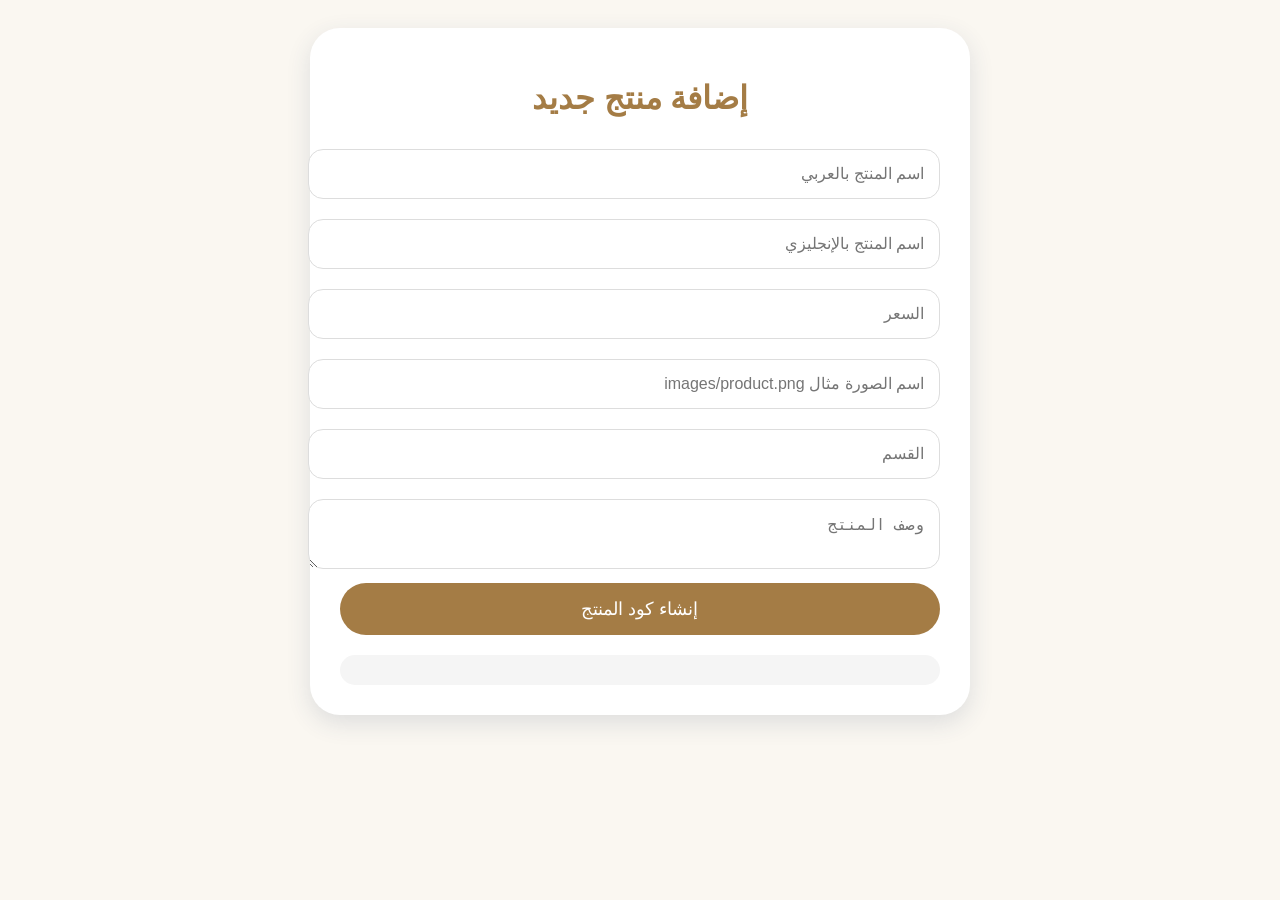
==== add-product.html @ 9ce5fcb1 "Create add-product.html for product addition" ====
<!DOCTYPE html>
<html lang="ar" dir="rtl">

<head>

<meta charset="UTF-8">

<meta name="viewport" content="width=device-width, initial-scale=1.0">

<title>
ROOH CARE | إضافة منتج
</title>


<style>

body{

font-family:Tahoma,Arial;

background:#faf7f1;

padding:20px;

}


.box{

max-width:600px;

margin:auto;

background:white;

padding:30px;

border-radius:30px;

box-shadow:0 8px 25px #ddd;

}


h1{

text-align:center;

color:#a47c45;

}


input,textarea{

width:100%;

padding:15px;

margin:10px 0;

border-radius:15px;

border:1px solid #ddd;

font-size:16px;

}



button{

width:100%;

padding:15px;

border:0;

border-radius:30px;

background:#a47c45;

color:white;

font-size:18px;

cursor:pointer;

}


#result{

margin-top:20px;

background:#f5f5f5;

padding:15px;

border-radius:15px;

direction:ltr;

}

</style>


</head>


<body>


<div class="box">


<h1>
إضافة منتج جديد
</h1>



<input id="nameAr" placeholder="اسم المنتج بالعربي">


<input id="nameEn" placeholder="اسم المنتج بالإنجليزي">


<input id="price" placeholder="السعر">


<input id="image" placeholder="اسم الصورة مثال images/product.png">


<input id="category" placeholder="القسم">


<textarea id="description" placeholder="وصف المنتج"></textarea>



<button onclick="createProduct()">

إنشاء كود المنتج

</button>



<div id="result"></div>



</div>





<script>


function createProduct(){


let code = `

{

nameAr:"${nameAr.value}",

nameEn:"${nameEn.value}",

price:"${price.value}",

image:"${image.value}",

category:"${category.value}",

description:"${description.value}"

},

`;



document.getElementById("result").innerText = code;


}


</script>



</body>

</html>
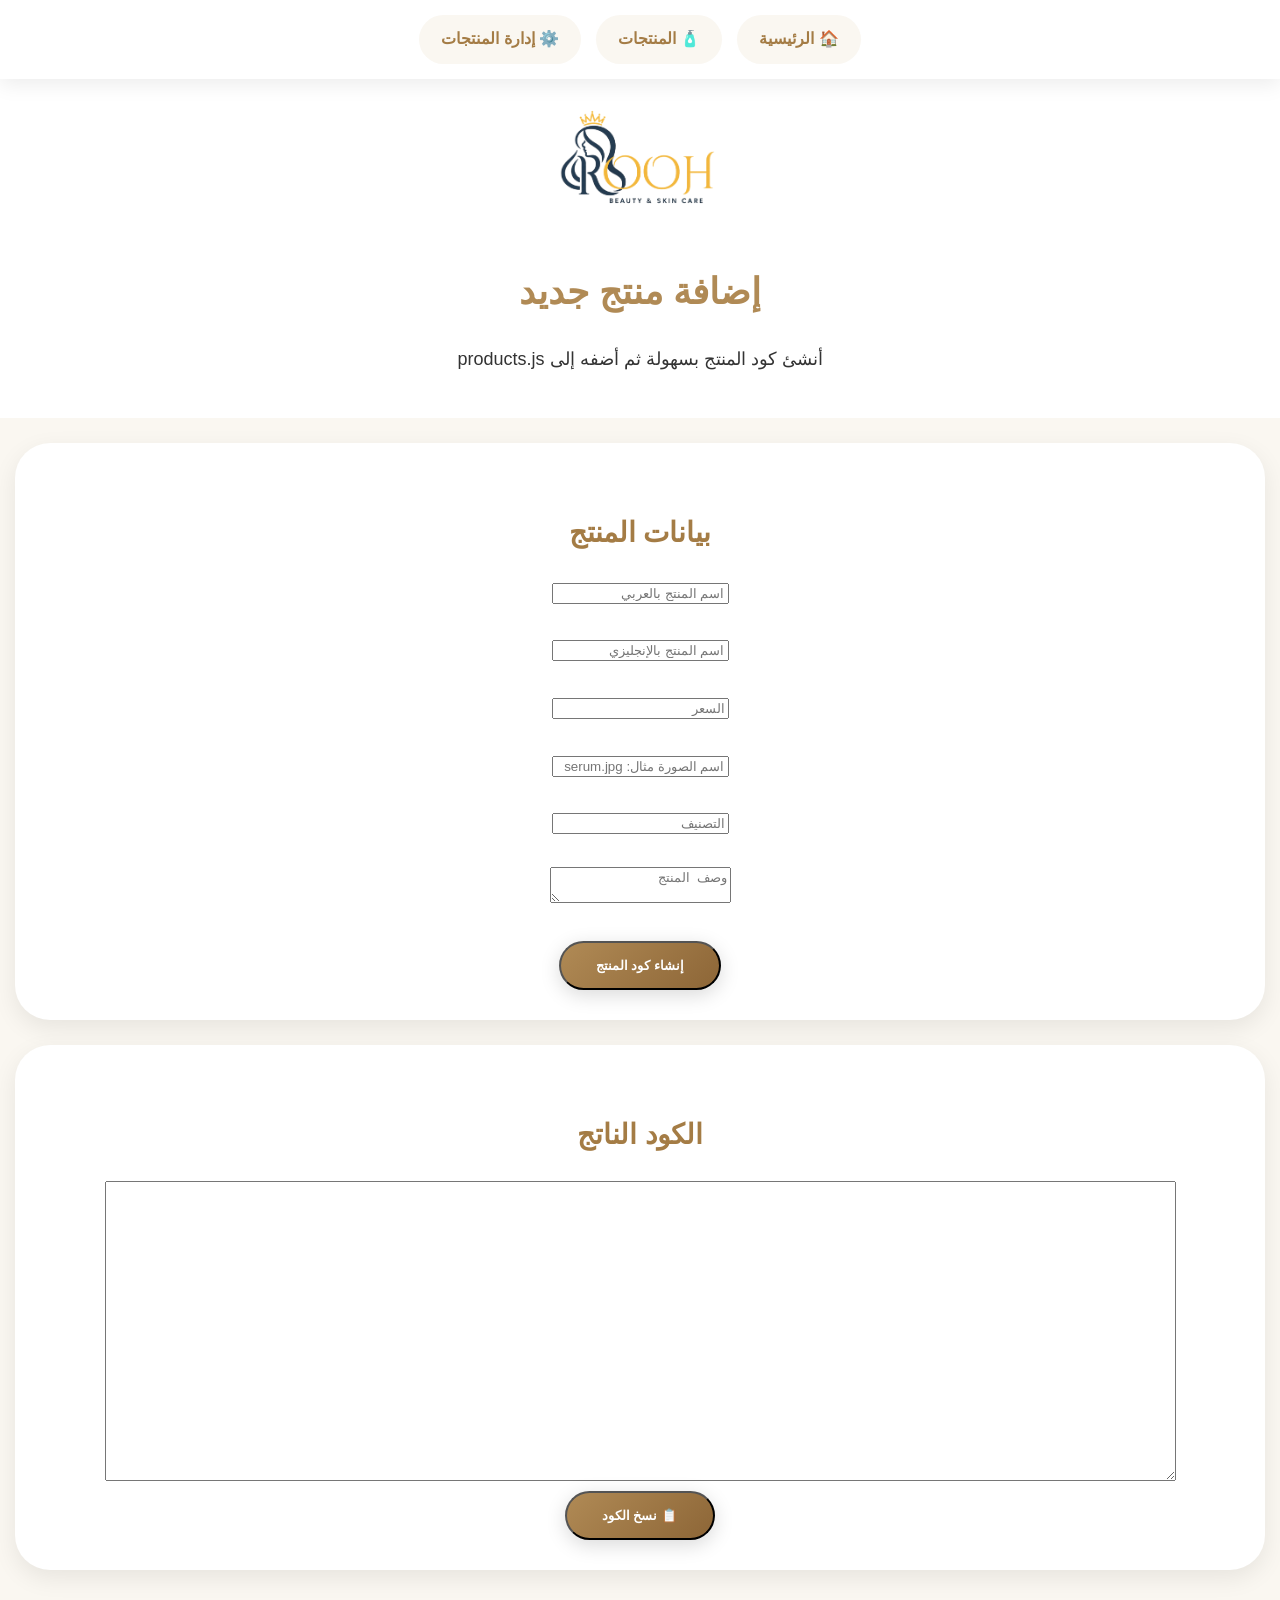
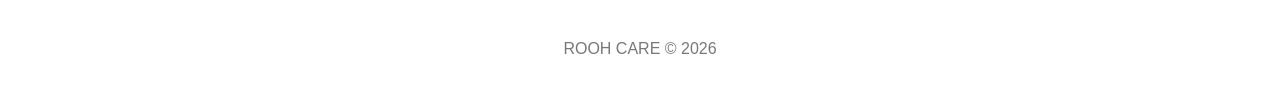
==== commit 4c8c7747: "Update title and navigation for product management" ====
--- a/add-product.html
+++ b/add-product.html
@@ -8,104 +8,10 @@
 <meta name="viewport" content="width=device-width, initial-scale=1.0">
 
 <title>
-ROOH CARE | إضافة منتج
+ROOH CARE | إدارة المنتجات
 </title>
 
-
-<style>
-
-body{
-
-font-family:Tahoma,Arial;
-
-background:#faf7f1;
-
-padding:20px;
-
-}
-
-
-.box{
-
-max-width:600px;
-
-margin:auto;
-
-background:white;
-
-padding:30px;
-
-border-radius:30px;
-
-box-shadow:0 8px 25px #ddd;
-
-}
-
-
-h1{
-
-text-align:center;
-
-color:#a47c45;
-
-}
-
-
-input,textarea{
-
-width:100%;
-
-padding:15px;
-
-margin:10px 0;
-
-border-radius:15px;
-
-border:1px solid #ddd;
-
-font-size:16px;
-
-}
-
-
-
-button{
-
-width:100%;
-
-padding:15px;
-
-border:0;
-
-border-radius:30px;
-
-background:#a47c45;
-
-color:white;
-
-font-size:18px;
-
-cursor:pointer;
-
-}
-
-
-#result{
-
-margin-top:20px;
-
-background:#f5f5f5;
-
-padding:15px;
-
-border-radius:15px;
-
-direction:ltr;
-
-}
-
-</style>
-
+<link rel="stylesheet" href="style.css">
 
 </head>
 
@@ -113,7 +19,34 @@
 <body>
 
 
-<div class="box">
+<nav class="navbar">
+
+<a href="index.html">
+🏠 الرئيسية
+</a>
+
+
+<a href="products.html">
+🧴 المنتجات
+</a>
+
+
+<a href="add-product.html">
+⚙️ إدارة المنتجات
+</a>
+
+
+</nav>
+
+
+
+<header>
+
+<div class="logo">
+
+<img src="images/logo.png">
+
+</div>
 
 
 <h1>
@@ -121,27 +54,63 @@
 </h1>
 
 
+<p>
+أنشئ كود المنتج بسهولة ثم أضفه إلى products.js
+</p>
+
+</header>
+
+
+
+
+
+<section class="info">
+
+
+<h2 class="title">
+بيانات المنتج
+</h2>
+
+
 
 <input id="nameAr" placeholder="اسم المنتج بالعربي">
 
 
+<br><br>
+
+
 <input id="nameEn" placeholder="اسم المنتج بالإنجليزي">
 
 
+<br><br>
+
+
 <input id="price" placeholder="السعر">
 
 
-<input id="image" placeholder="اسم الصورة مثال images/product.png">
-
-
-<input id="category" placeholder="القسم">
+<br><br>
+
+
+<input id="image" placeholder="اسم الصورة مثال: serum.jpg">
+
+
+<br><br>
+
+
+<input id="category" placeholder="التصنيف">
+
+
+<br><br>
 
 
 <textarea id="description" placeholder="وصف المنتج"></textarea>
 
 
-
-<button onclick="createProduct()">
+<br><br>
+
+
+
+<button class="main-btn" onclick="createProduct()">
 
 إنشاء كود المنتج
 
@@ -149,11 +118,53 @@
 
 
 
-<div id="result"></div>
-
-
-
-</div>
+</section>
+
+
+
+
+
+
+<section class="info">
+
+
+<h2 class="title">
+الكود الناتج
+</h2>
+
+
+<textarea id="result"
+
+style="width:90%;height:300px;direction:ltr;text-align:left;">
+
+</textarea>
+
+
+<br>
+
+
+<button class="main-btn" onclick="copyCode()">
+
+📋 نسخ الكود
+
+</button>
+
+
+
+</section>
+
+
+
+
+
+
+
+<footer>
+
+ROOH CARE © 2026
+
+</footer>
+
 
 
 
@@ -165,21 +176,46 @@
 function createProduct(){
 
 
+let nameAr =
+document.getElementById("nameAr").value;
+
+
+let nameEn =
+document.getElementById("nameEn").value;
+
+
+let price =
+document.getElementById("price").value;
+
+
+let image =
+document.getElementById("image").value;
+
+
+let category =
+document.getElementById("category").value;
+
+
+let description =
+document.getElementById("description").value;
+
+
+
 let code = `
 
 {
 
-nameAr:"${nameAr.value}",
-
-nameEn:"${nameEn.value}",
-
-price:"${price.value}",
-
-image:"${image.value}",
-
-category:"${category.value}",
-
-description:"${description.value}"
+nameAr:"${nameAr}",
+
+nameEn:"${nameEn}",
+
+price:"${price}",
+
+image:"images/${image}",
+
+category:"${category}",
+
+description:"${description}"
 
 },
 
@@ -187,12 +223,33 @@
 
 
 
-document.getElementById("result").innerText = code;
+document.getElementById("result").value = code;
 
 
 }
 
 
+
+
+function copyCode(){
+
+
+let text =
+document.getElementById("result");
+
+
+text.select();
+
+
+navigator.clipboard.writeText(text.value);
+
+
+alert("تم نسخ كود المنتج");
+
+
+}
+
+
 </script>
 
 
--- a/style.css
+++ b/style.css
@@ -0,0 +1,663 @@
+*{
+box-sizing:border-box;
+}
+
+
+body{
+
+margin:0;
+
+font-family:Tahoma, Arial, sans-serif;
+
+background:#faf7f1;
+
+color:#333;
+
+line-height:1.8;
+
+}
+
+
+
+/* شريط التنقل */
+
+.navbar{
+
+background:white;
+
+display:flex;
+
+justify-content:center;
+
+align-items:center;
+
+gap:15px;
+
+flex-wrap:wrap;
+
+padding:15px;
+
+position:sticky;
+
+top:0;
+
+z-index:1000;
+
+box-shadow:0 5px 20px rgba(0,0,0,.08);
+
+}
+
+
+
+.navbar a{
+
+text-decoration:none;
+
+color:#a47c45;
+
+background:#faf7f1;
+
+padding:10px 22px;
+
+border-radius:30px;
+
+font-weight:bold;
+
+transition:.3s;
+
+}
+
+
+
+.navbar a:hover{
+
+background:#a47c45;
+
+color:white;
+
+}
+
+
+
+
+
+/* رأس الصفحة */
+
+
+header{
+
+text-align:center;
+
+background:white;
+
+padding:25px 15px;
+
+}
+
+
+
+.logo img{
+
+width:190px;
+
+max-width:85%;
+
+}
+
+
+
+.banner{
+
+width:100%;
+
+max-width:1200px;
+
+height:300px;
+
+object-fit:cover;
+
+border-radius:35px;
+
+margin-top:20px;
+
+}
+
+
+
+header h1{
+
+color:#b08a55;
+
+font-size:36px;
+
+margin:20px 0 5px;
+
+}
+
+
+
+header p{
+
+font-size:18px;
+
+}
+
+
+
+
+
+/* العناوين */
+
+
+.title{
+
+text-align:center;
+
+font-size:28px;
+
+color:#a47c45;
+
+margin:35px 0 20px;
+
+}
+
+
+
+
+
+/* المعلومات */
+
+
+.info{
+
+background:white;
+
+margin:25px 15px;
+
+padding:30px;
+
+border-radius:35px;
+
+text-align:center;
+
+box-shadow:0 8px 25px rgba(0,0,0,.08);
+
+}
+
+
+
+
+
+/* التصنيفات */
+
+
+.categories{
+
+display:flex;
+
+justify-content:center;
+
+flex-wrap:wrap;
+
+gap:15px;
+
+padding:20px;
+
+}
+
+
+
+.categories div{
+
+background:white;
+
+width:150px;
+
+padding:20px;
+
+border-radius:25px;
+
+text-align:center;
+
+color:#a47c45;
+
+font-weight:bold;
+
+box-shadow:0 5px 15px rgba(0,0,0,.08);
+
+transition:.3s;
+
+}
+
+
+
+.categories div:hover{
+
+transform:translateY(-5px);
+
+}
+
+
+
+
+
+/* المنتجات */
+
+
+.products{
+
+display:flex;
+
+justify-content:center;
+
+flex-wrap:wrap;
+
+gap:25px;
+
+padding:25px;
+
+}
+
+
+
+
+.card{
+
+background:white;
+
+width:310px;
+
+padding:20px;
+
+border-radius:30px;
+
+text-align:center;
+
+box-shadow:0 8px 25px rgba(0,0,0,.1);
+
+transition:.4s;
+
+position:relative;
+
+overflow:hidden;
+
+}
+
+
+
+.card:hover{
+
+transform:translateY(-10px);
+
+box-shadow:0 15px 35px rgba(0,0,0,.15);
+
+}
+
+
+
+
+
+.card::before{
+
+content:"ROOH CARE";
+
+position:absolute;
+
+top:15px;
+
+left:15px;
+
+background:#a47c45;
+
+color:white;
+
+padding:5px 15px;
+
+border-radius:20px;
+
+font-size:12px;
+
+z-index:2;
+
+}
+
+
+
+
+
+.card img{
+
+width:100%;
+
+height:280px;
+
+object-fit:contain;
+
+border-radius:20px;
+
+transition:.5s;
+
+}
+
+
+
+.card:hover img{
+
+transform:scale(1.05);
+
+}
+
+
+
+
+
+.card h2{
+
+font-size:21px;
+
+color:#a47c45;
+
+line-height:1.7;
+
+}
+
+
+
+
+
+.rating{
+
+color:#d59a2c;
+
+font-size:20px;
+
+}
+
+
+
+.available{
+
+color:#1b9b45;
+
+font-weight:bold;
+
+}
+
+
+
+
+
+.price{
+
+font-size:24px;
+
+font-weight:bold;
+
+color:#b07b3c;
+
+margin:15px;
+
+}
+
+
+
+
+
+/* زر التفاصيل */
+
+
+.details{
+
+display:inline-block;
+
+background:linear-gradient(135deg,#eee0c8,#d8b77a);
+
+color:#7a5728;
+
+padding:13px 30px;
+
+border-radius:40px;
+
+text-decoration:none;
+
+font-weight:bold;
+
+margin:8px 5px;
+
+transition:.3s;
+
+}
+
+
+
+.details:hover{
+
+background:#a47c45;
+
+color:white;
+
+transform:translateY(-3px);
+
+}
+
+
+
+
+
+/* زر الطلب */
+
+
+.order{
+
+display:inline-block;
+
+background:linear-gradient(135deg,#25D366,#128C7E);
+
+color:white;
+
+padding:14px 32px;
+
+border-radius:40px;
+
+text-decoration:none;
+
+font-weight:bold;
+
+margin:8px 5px;
+
+box-shadow:0 5px 15px rgba(37,211,102,.35);
+
+transition:.3s;
+
+}
+
+
+
+.order:hover{
+
+transform:translateY(-3px);
+
+}
+
+
+
+
+
+/* الزر الرئيسي */
+
+
+.main-btn{
+
+display:inline-block;
+
+background:linear-gradient(135deg,#b08a55,#8d6637);
+
+color:white;
+
+padding:15px 35px;
+
+border-radius:40px;
+
+text-decoration:none;
+
+font-weight:bold;
+
+box-shadow:0 5px 20px rgba(0,0,0,.15);
+
+}
+
+
+
+
+
+/* واتساب العائم */
+
+
+.whatsapp-float{
+
+position:fixed;
+
+bottom:25px;
+
+right:25px;
+
+width:65px;
+
+height:65px;
+
+background:#25D366;
+
+border-radius:50%;
+
+display:flex;
+
+align-items:center;
+
+justify-content:center;
+
+font-size:32px;
+
+color:white;
+
+text-decoration:none;
+
+box-shadow:0 10px 30px rgba(0,0,0,.25);
+
+z-index:9999;
+
+animation:pulse 2s infinite;
+
+}
+
+
+
+@keyframes pulse{
+
+50%{
+
+transform:scale(1.08);
+
+}
+
+}
+
+
+
+
+
+/* الفوتر */
+
+
+footer{
+
+text-align:center;
+
+background:white;
+
+padding:35px 15px;
+
+margin-top:30px;
+
+color:#777;
+
+}
+
+
+
+
+
+/* الهاتف */
+
+
+@media(max-width:600px){
+
+
+.navbar a{
+
+padding:8px 15px;
+
+font-size:14px;
+
+}
+
+
+
+header h1{
+
+font-size:28px;
+
+}
+
+
+
+.title{
+
+font-size:24px;
+
+}
+
+
+
+.card{
+
+width:95%;
+
+}
+
+
+
+.card img{
+
+height:250px;
+
+}
+
+
+
+.details,
+.order{
+
+width:90%;
+
+margin:7px auto;
+
+}
+
+
+
+.whatsapp-float{
+
+width:58px;
+
+height:58px;
+
+font-size:28px;
+
+right:18px;
+
+bottom:18px;
+
+}
+
+
+}
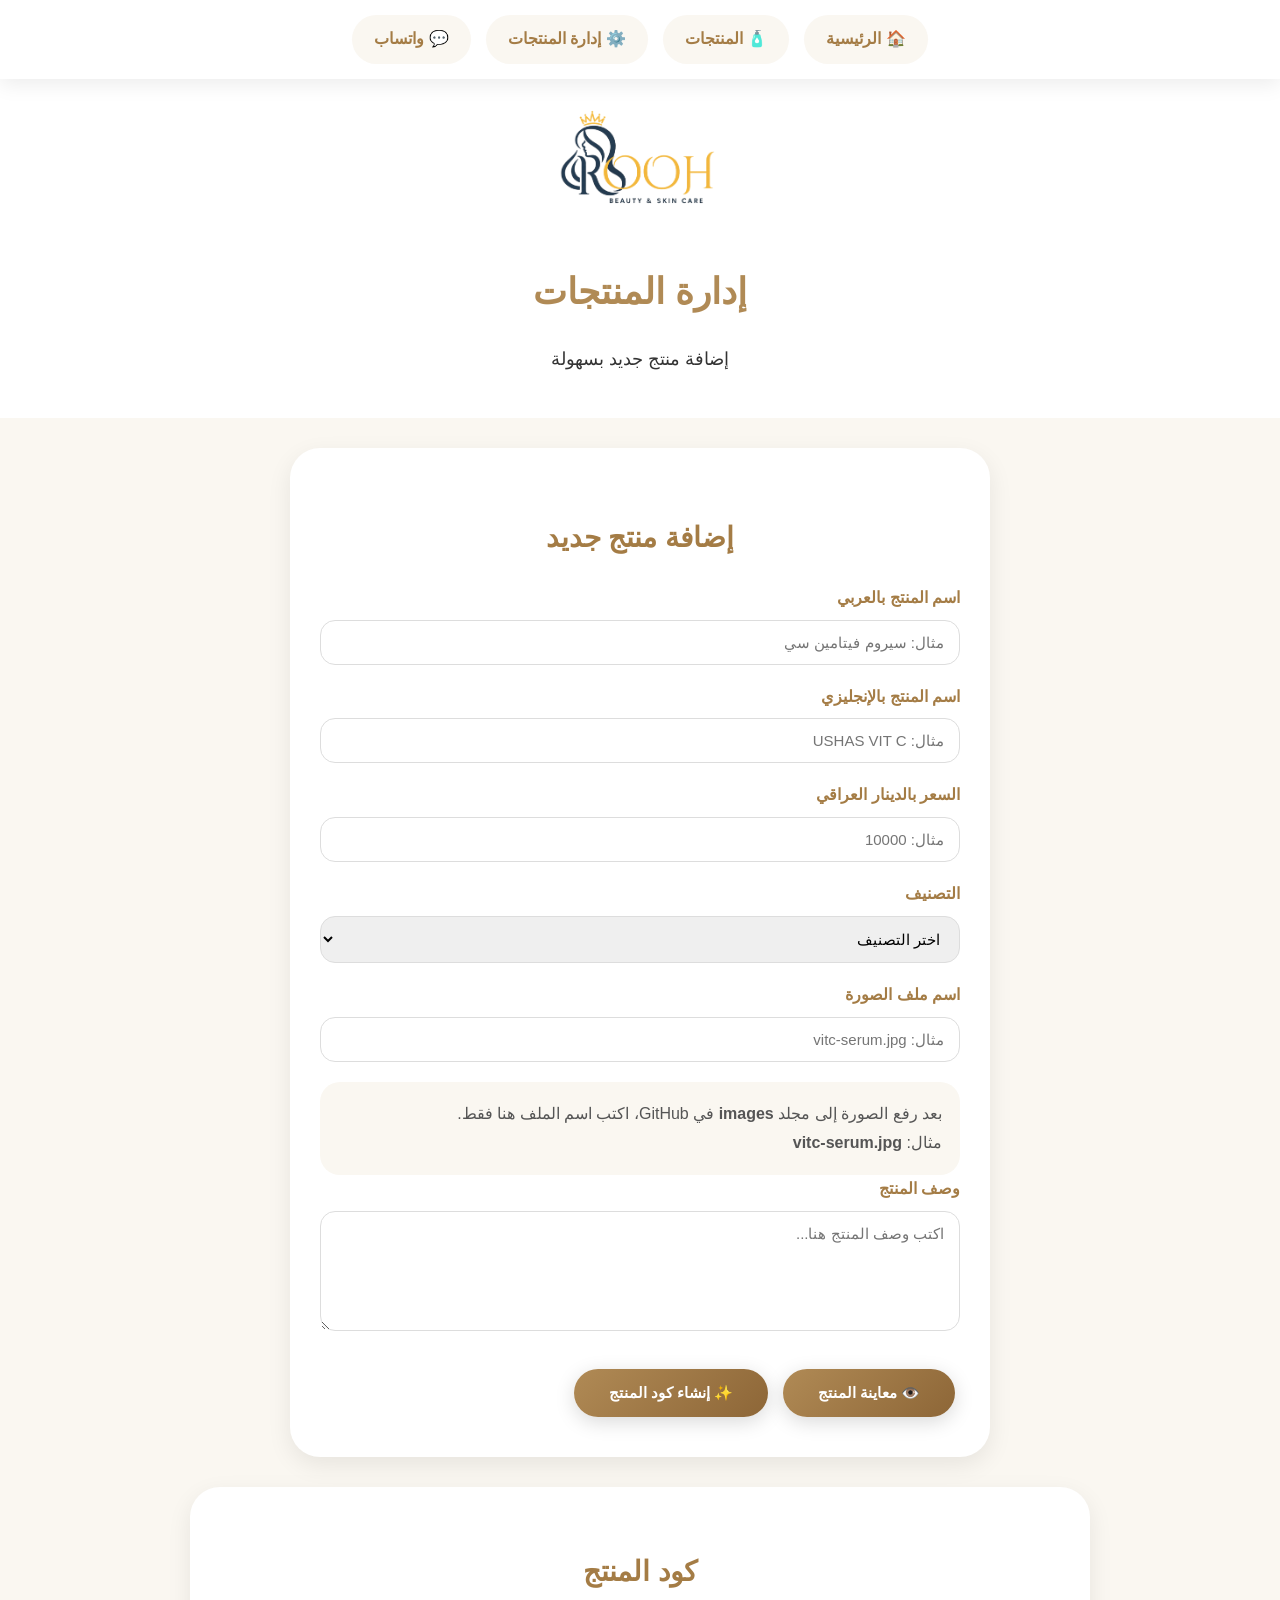
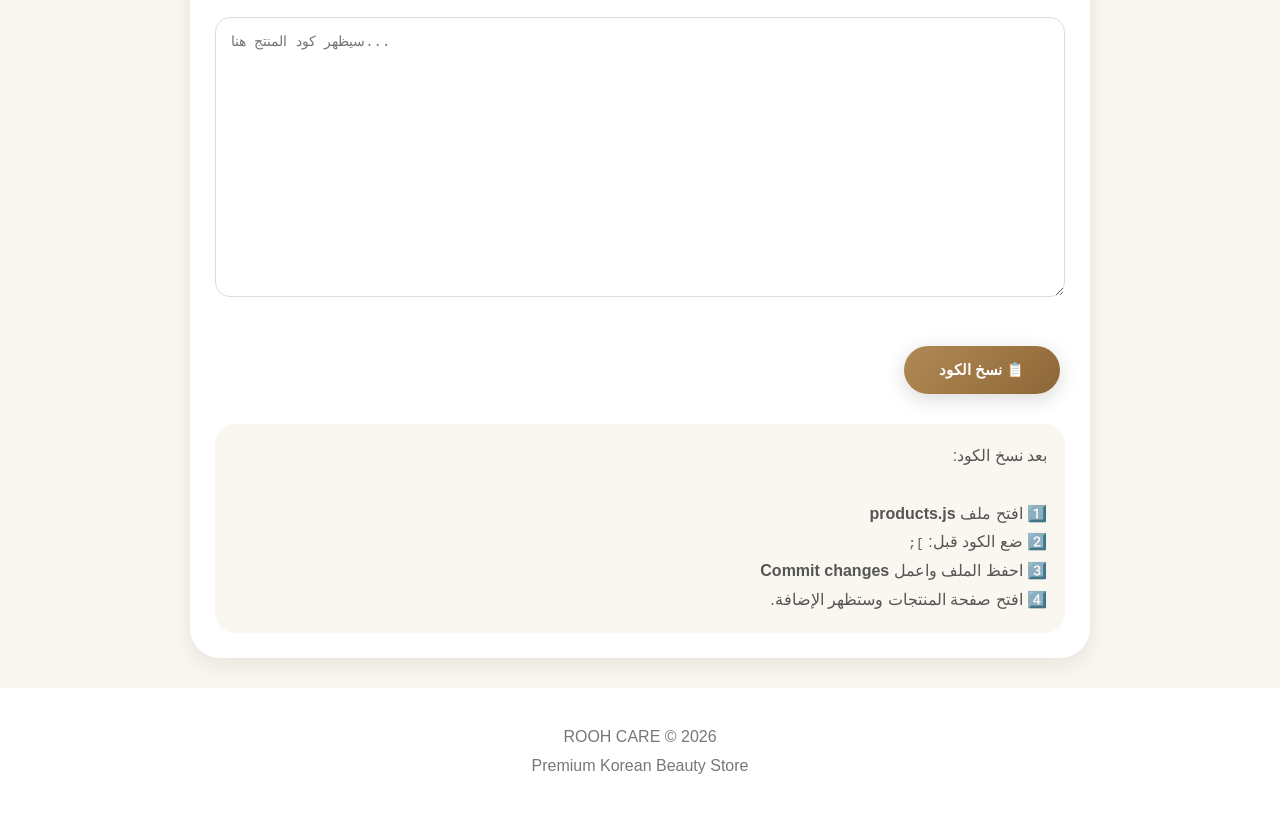
==== commit 6cadf7ea: "Enhance add-product.html with styles and layout Added styling and improved layout for the product fo" ====
--- a/add-product.html
+++ b/add-product.html
@@ -7,11 +7,126 @@
 
 <meta name="viewport" content="width=device-width, initial-scale=1.0">
 
-<title>
-ROOH CARE | إدارة المنتجات
-</title>
+<title>ROOH CARE | إدارة المنتجات</title>
 
 <link rel="stylesheet" href="style.css">
+
+<style>
+
+.product-form{
+max-width:700px;
+margin:30px auto;
+background:white;
+padding:30px;
+border-radius:30px;
+box-shadow:0 8px 25px rgba(0,0,0,.08);
+}
+
+.form-group{
+margin-bottom:18px;
+text-align:right;
+}
+
+.form-group label{
+display:block;
+font-weight:bold;
+color:#a47c45;
+margin-bottom:7px;
+}
+
+.form-group input,
+.form-group textarea,
+.form-group select{
+
+width:100%;
+padding:13px 15px;
+border:1px solid #ddd;
+border-radius:15px;
+font-family:Tahoma,Arial,sans-serif;
+font-size:15px;
+outline:none;
+
+}
+
+.form-group input:focus,
+.form-group textarea:focus,
+.form-group select:focus{
+
+border-color:#b08a55;
+
+}
+
+.form-group textarea{
+min-height:120px;
+resize:vertical;
+}
+
+.preview{
+display:none;
+margin:20px auto;
+text-align:center;
+}
+
+.preview img{
+
+width:220px;
+height:220px;
+object-fit:contain;
+border-radius:20px;
+background:#faf7f1;
+padding:10px;
+
+}
+
+.result-box{
+
+max-width:900px;
+margin:30px auto;
+background:white;
+padding:25px;
+border-radius:30px;
+box-shadow:0 8px 25px rgba(0,0,0,.08);
+
+}
+
+#result{
+
+width:100%;
+min-height:280px;
+direction:ltr;
+text-align:left;
+font-family:monospace;
+font-size:14px;
+padding:15px;
+border:1px solid #ddd;
+border-radius:15px;
+resize:vertical;
+
+}
+
+.help{
+
+background:#faf7f1;
+padding:18px;
+border-radius:20px;
+margin-top:20px;
+color:#555;
+
+}
+
+.success{
+
+display:none;
+background:#e8f8ee;
+color:#16803c;
+padding:15px;
+border-radius:15px;
+margin-top:15px;
+font-weight:bold;
+
+}
+
+</style>
 
 </head>
 
@@ -25,16 +140,17 @@
 🏠 الرئيسية
 </a>
 
-
 <a href="products.html">
 🧴 المنتجات
 </a>
 
-
 <a href="add-product.html">
 ⚙️ إدارة المنتجات
 </a>
 
+<a href="https://wa.me/9647706136665" target="_blank">
+💬 واتساب
+</a>
 
 </nav>
 
@@ -44,216 +160,497 @@
 
 <div class="logo">
 
-<img src="images/logo.png">
-
-</div>
-
+<img src="images/logo.png" alt="ROOH CARE">
+
+</div>
 
 <h1>
+إدارة المنتجات
+</h1>
+
+<p>
+إضافة منتج جديد بسهولة
+</p>
+
+</header>
+
+
+
+<section class="product-form">
+
+<h2 class="title">
 إضافة منتج جديد
-</h1>
-
-
-<p>
-أنشئ كود المنتج بسهولة ثم أضفه إلى products.js
-</p>
-
-</header>
-
-
-
-
-
-<section class="info">
-
+</h2>
+
+
+
+<div class="form-group">
+
+<label>
+اسم المنتج بالعربي
+</label>
+
+<input
+type="text"
+id="nameAr"
+placeholder="مثال: سيروم فيتامين سي"
+>
+
+</div>
+
+
+
+<div class="form-group">
+
+<label>
+اسم المنتج بالإنجليزي
+</label>
+
+<input
+type="text"
+id="nameEn"
+placeholder="مثال: USHAS VIT C"
+>
+
+</div>
+
+
+
+<div class="form-group">
+
+<label>
+السعر بالدينار العراقي
+</label>
+
+<input
+type="number"
+id="price"
+placeholder="مثال: 10000"
+>
+
+</div>
+
+
+
+<div class="form-group">
+
+<label>
+التصنيف
+</label>
+
+<select id="category">
+
+<option value="">
+اختر التصنيف
+</option>
+
+<option value="السيرومات">
+السيرومات
+</option>
+
+<option value="تنظيف البشرة">
+تنظيف البشرة
+</option>
+
+<option value="الكريمات">
+الكريمات
+</option>
+
+<option value="المرطبات">
+المرطبات
+</option>
+
+<option value="واقي الشمس">
+واقي الشمس
+</option>
+
+<option value="العناية بالشعر">
+العناية بالشعر
+</option>
+
+<option value="العناية بالجسم">
+العناية بالجسم
+</option>
+
+<option value="أخرى">
+أخرى
+</option>
+
+</select>
+
+</div>
+
+
+
+<div class="form-group">
+
+<label>
+اسم ملف الصورة
+</label>
+
+<input
+type="text"
+id="image"
+placeholder="مثال: vitc-serum.jpg"
+>
+
+</div>
+
+
+
+<div class="help">
+
+بعد رفع الصورة إلى مجلد
+<strong>images</strong>
+في GitHub، اكتب اسم الملف هنا فقط.
+
+<br>
+
+مثال:
+
+<strong>vitc-serum.jpg</strong>
+
+</div>
+
+
+
+<div class="form-group">
+
+<label>
+وصف المنتج
+</label>
+
+<textarea
+id="description"
+placeholder="اكتب وصف المنتج هنا..."
+></textarea>
+
+</div>
+
+
+
+<button
+class="main-btn"
+type="button"
+onclick="previewProduct()"
+>
+
+👁️ معاينة المنتج
+
+</button>
+
+
+
+<button
+class="main-btn"
+type="button"
+onclick="createProduct()"
+>
+
+✨ إنشاء كود المنتج
+
+</button>
+
+
+
+<div class="preview" id="preview">
+
+<h3>
+معاينة الصورة
+</h3>
+
+<img id="previewImage" alt="معاينة المنتج">
+
+</div>
+
+
+
+<div
+class="success"
+id="successMessage"
+>
+
+✅ تم إنشاء كود المنتج بنجاح
+
+</div>
+
+</section>
+
+
+
+<section class="result-box">
 
 <h2 class="title">
-بيانات المنتج
+كود المنتج
 </h2>
 
-
-
-<input id="nameAr" placeholder="اسم المنتج بالعربي">
+<textarea
+id="result"
+readonly
+placeholder="سيظهر كود المنتج هنا..."
+></textarea>
 
 
 <br><br>
 
 
-<input id="nameEn" placeholder="اسم المنتج بالإنجليزي">
-
+<button
+class="main-btn"
+type="button"
+onclick="copyCode()"
+>
+
+📋 نسخ الكود
+
+</button>
+
+
+<div class="help">
+
+بعد نسخ الكود:
 
 <br><br>
 
-
-<input id="price" placeholder="السعر">
-
-
-<br><br>
-
-
-<input id="image" placeholder="اسم الصورة مثال: serum.jpg">
-
-
-<br><br>
-
-
-<input id="category" placeholder="التصنيف">
-
-
-<br><br>
-
-
-<textarea id="description" placeholder="وصف المنتج"></textarea>
-
-
-<br><br>
-
-
-
-<button class="main-btn" onclick="createProduct()">
-
-إنشاء كود المنتج
-
-</button>
-
-
+1️⃣ افتح ملف
+<strong>products.js</strong>
+
+<br>
+
+2️⃣ ضع الكود قبل:
+
+<code>];</code>
+
+<br>
+
+3️⃣ احفظ الملف واعمل
+<strong>Commit changes</strong>
+
+<br>
+
+4️⃣ افتح صفحة المنتجات وستظهر الإضافة.
+
+</div>
 
 </section>
 
 
 
-
-
-
-<section class="info">
-
-
-<h2 class="title">
-الكود الناتج
-</h2>
-
-
-<textarea id="result"
-
-style="width:90%;height:300px;direction:ltr;text-align:left;">
-
-</textarea>
-
+<footer>
+
+ROOH CARE © 2026
 
 <br>
 
-
-<button class="main-btn" onclick="copyCode()">
-
-📋 نسخ الكود
-
-</button>
-
-
-
-</section>
-
-
-
-
-
-
-
-<footer>
-
-ROOH CARE © 2026
+Premium Korean Beauty Store
 
 </footer>
 
 
 
-
-
-
 <script>
 
+function getValue(id){
+
+return document.getElementById(id).value.trim();
+
+}
+
+
+
+function previewProduct(){
+
+const image = getValue("image");
+
+const preview = document.getElementById("preview");
+
+const previewImage = document.getElementById("previewImage");
+
+
+
+if(!image){
+
+alert("اكتب اسم ملف الصورة أولاً");
+
+return;
+
+}
+
+
+
+previewImage.src = "images/" + image;
+
+preview.style.display = "block";
+
+
+
+previewImage.onerror = function(){
+
+alert(
+"لم يتم العثور على الصورة. تأكد من اسم الملف ومجلد images."
+);
+
+};
+
+
+
+previewImage.onload = function(){
+
+preview.style.display = "block";
+
+};
+
+}
+
+
 
 function createProduct(){
 
-
-let nameAr =
-document.getElementById("nameAr").value;
-
-
-let nameEn =
-document.getElementById("nameEn").value;
-
-
-let price =
-document.getElementById("price").value;
-
-
-let image =
-document.getElementById("image").value;
-
-
-let category =
-document.getElementById("category").value;
-
-
-let description =
-document.getElementById("description").value;
-
-
-
-let code = `
-
-{
-
-nameAr:"${nameAr}",
-
-nameEn:"${nameEn}",
-
-price:"${price}",
-
-image:"images/${image}",
-
-category:"${category}",
-
-description:"${description}"
-
-},
-
-`;
+const nameAr = getValue("nameAr");
+
+const nameEn = getValue("nameEn");
+
+const price = getValue("price");
+
+const category = getValue("category");
+
+const image = getValue("image");
+
+const description = getValue("description");
+
+
+
+if(!nameAr){
+
+alert("يرجى كتابة اسم المنتج بالعربي");
+
+return;
+
+}
+
+
+
+if(!nameEn){
+
+alert("يرجى كتابة اسم المنتج بالإنجليزي");
+
+return;
+
+}
+
+
+
+if(!price){
+
+alert("يرجى كتابة السعر");
+
+return;
+
+}
+
+
+
+if(!category){
+
+alert("يرجى اختيار التصنيف");
+
+return;
+
+}
+
+
+
+if(!image){
+
+alert("يرجى كتابة اسم الصورة");
+
+return;
+
+}
+
+
+
+if(!description){
+
+alert("يرجى كتابة وصف المنتج");
+
+return;
+
+}
+
+
+
+const code = `{
+nameAr:"${escapeText(nameAr)}",
+nameEn:"${escapeText(nameEn)}",
+price:"${escapeText(price)}",
+image:"images/${escapeText(image)}",
+category:"${escapeText(category)}",
+description:"${escapeText(description)}"
+},`;
 
 
 
 document.getElementById("result").value = code;
 
-
-}
-
+document.getElementById("successMessage").style.display = "block";
+
+}
+
+
+
+function escapeText(text){
+
+return text
+
+.replace(/\\/g,"\\\\")
+
+.replace(/"/g,'\\"')
+
+.replace(/\r?\n/g,"، ");
+
+}
 
 
 
 function copyCode(){
 
-
-let text =
-document.getElementById("result");
-
-
-text.select();
-
-
-navigator.clipboard.writeText(text.value);
-
-
-alert("تم نسخ كود المنتج");
-
-
-}
-
+const result = document.getElementById("result");
+
+
+
+if(!result.value){
+
+alert("أنشئ كود المنتج أولاً");
+
+return;
+
+}
+
+
+
+navigator.clipboard.writeText(result.value)
+
+.then(function(){
+
+alert("✅ تم نسخ كود المنتج");
+
+})
+
+.catch(function(){
+
+result.select();
+
+document.execCommand("copy");
+
+alert("✅ تم نسخ كود المنتج");
+
+});
+
+}
 
 </script>
 
 
-
 </body>
 
 </html>
--- a/style.css
+++ b/style.css
@@ -2,633 +2,381 @@
 box-sizing:border-box;
 }
 
-
 body{
-
 margin:0;
-
 font-family:Tahoma, Arial, sans-serif;
-
 background:#faf7f1;
-
 color:#333;
-
 line-height:1.8;
-
-}
-
-
-
-/* شريط التنقل */
+overflow-x:hidden;
+}
+
+
+/* NAVBAR */
 
 .navbar{
-
-background:white;
-
+background:white;
 display:flex;
-
 justify-content:center;
-
 align-items:center;
-
 gap:15px;
-
 flex-wrap:wrap;
-
 padding:15px;
-
 position:sticky;
-
 top:0;
-
 z-index:1000;
-
 box-shadow:0 5px 20px rgba(0,0,0,.08);
-
-}
-
+}
 
 
 .navbar a{
-
 text-decoration:none;
-
 color:#a47c45;
-
 background:#faf7f1;
-
 padding:10px 22px;
-
 border-radius:30px;
-
 font-weight:bold;
-
 transition:.3s;
-
-}
-
+}
 
 
 .navbar a:hover{
-
 background:#a47c45;
-
 color:white;
-
-}
-
-
-
-
-
-/* رأس الصفحة */
-
+}
+
+
+/* HEADER */
 
 header{
-
-text-align:center;
-
-background:white;
-
+text-align:center;
+background:white;
 padding:25px 15px;
-
-}
-
+}
 
 
 .logo img{
-
 width:190px;
-
 max-width:85%;
-
-}
-
+}
 
 
 .banner{
-
 width:100%;
-
 max-width:1200px;
-
 height:300px;
-
 object-fit:cover;
-
 border-radius:35px;
-
-margin-top:20px;
-
-}
-
+margin:20px auto;
+display:block;
+}
 
 
 header h1{
-
 color:#b08a55;
-
 font-size:36px;
-
 margin:20px 0 5px;
-
-}
-
+}
 
 
 header p{
-
 font-size:18px;
-
-}
-
-
-
-
-
-/* العناوين */
-
+}
+
+
+/* TITLES */
 
 .title{
-
-text-align:center;
-
+text-align:center;
 font-size:28px;
-
 color:#a47c45;
-
 margin:35px 0 20px;
-
-}
-
-
-
-
-
-/* المعلومات */
-
+}
+
+
+/* INFO */
 
 .info{
-
-background:white;
-
+background:white;
 margin:25px 15px;
-
 padding:30px;
-
 border-radius:35px;
-
-text-align:center;
-
+text-align:center;
 box-shadow:0 8px 25px rgba(0,0,0,.08);
-
-}
-
-
-
-
-
-/* التصنيفات */
-
-
+}
+
+
+/* TRUST & CATEGORIES */
+
+.trust,
 .categories{
-
 display:flex;
-
 justify-content:center;
-
 flex-wrap:wrap;
-
-gap:15px;
-
+gap:20px;
+padding:25px;
+}
+
+
+.trust div,
+.categories div{
+background:white;
+padding:25px;
+border-radius:30px;
+text-align:center;
+box-shadow:0 5px 20px rgba(0,0,0,.08);
+color:#a47c45;
+font-weight:bold;
+}
+
+
+/* PRODUCTS */
+
+.products{
+display:flex;
+justify-content:center;
+flex-wrap:wrap;
+gap:25px;
+padding:25px;
+}
+
+
+.card{
+background:white;
+width:310px;
 padding:20px;
-
-}
-
-
-
-.categories div{
-
-background:white;
-
-width:150px;
-
-padding:20px;
+border-radius:30px;
+text-align:center;
+box-shadow:0 8px 25px rgba(0,0,0,.1);
+transition:.3s;
+}
+
+
+.card:hover{
+transform:translateY(-8px);
+}
+
+
+.card img{
+width:100%;
+height:280px;
+object-fit:contain;
+border-radius:20px;
+}
+
+
+.card h2{
+font-size:21px;
+color:#a47c45;
+line-height:1.7;
+}
+
+
+.card p{
+font-size:16px;
+}
+
+
+.price{
+font-size:24px;
+font-weight:bold;
+color:#b07b3c;
+margin:15px;
+}
+/* BUTTONS */
+
+.main-btn,
+.details{
+
+display:inline-block;
+
+background:linear-gradient(135deg,#b08a55,#8d6637);
+
+color:white !important;
+
+padding:15px 35px;
+
+border-radius:40px;
+
+text-decoration:none !important;
+
+font-weight:bold;
+
+margin:10px 5px;
+
+box-shadow:0 5px 20px rgba(0,0,0,.15);
+
+transition:.3s;
+
+border:none;
+
+cursor:pointer;
+
+font-size:15px;
+
+line-height:normal;
+
+visibility:visible;
+
+opacity:1;
+
+}
+
+
+
+.main-btn:hover,
+.details:hover{
+
+transform:translateY(-3px);
+
+color:white !important;
+
+}
+
+
+
+/* WHATSAPP ORDER BUTTON */
+
+.order{
+
+display:inline-block;
+
+background:linear-gradient(135deg,#25D366,#128C7E);
+
+color:white !important;
+
+padding:15px 35px;
+
+border-radius:40px;
+
+text-decoration:none !important;
+
+font-weight:bold;
+
+margin:10px 5px;
+
+font-size:15px;
+
+}
+
+
+
+.order:hover{
+
+opacity:.9;
+
+}
+
+
+
+/* FLOAT WHATSAPP */
+
+.whatsapp-float{
+
+position:fixed;
+
+bottom:25px;
+
+right:25px;
+
+width:65px;
+
+height:65px;
+
+background:#25D366;
+
+border-radius:50%;
+
+display:flex;
+
+align-items:center;
+
+justify-content:center;
+
+font-size:32px;
+
+color:white;
+
+text-decoration:none;
+
+box-shadow:0 8px 25px rgba(0,0,0,.3);
+
+z-index:9999;
+
+}
+
+
+
+/* FOOTER */
+
+footer{
+
+text-align:center;
+
+background:white;
+
+padding:35px 15px;
+
+margin-top:30px;
+
+color:#777;
+
+}
+
+
+
+/* MOBILE */
+
+@media(max-width:600px){
+
+
+.navbar a{
+
+padding:8px 15px;
+
+font-size:14px;
+
+}
+
+
+
+.banner{
+
+height:220px;
 
 border-radius:25px;
 
-text-align:center;
-
-color:#a47c45;
-
-font-weight:bold;
-
-box-shadow:0 5px 15px rgba(0,0,0,.08);
-
-transition:.3s;
-
-}
-
-
-
-.categories div:hover{
-
-transform:translateY(-5px);
-
-}
-
-
-
-
-
-/* المنتجات */
-
-
-.products{
-
-display:flex;
-
-justify-content:center;
-
-flex-wrap:wrap;
-
-gap:25px;
-
-padding:25px;
-
-}
-
+}
+
+
+
+header h1{
+
+font-size:28px;
+
+}
+
+
+
+.title{
+
+font-size:24px;
+
+}
 
 
 
 .card{
 
-background:white;
-
-width:310px;
-
-padding:20px;
-
-border-radius:30px;
-
-text-align:center;
-
-box-shadow:0 8px 25px rgba(0,0,0,.1);
-
-transition:.4s;
-
-position:relative;
-
-overflow:hidden;
-
-}
-
-
-
-.card:hover{
-
-transform:translateY(-10px);
-
-box-shadow:0 15px 35px rgba(0,0,0,.15);
-
-}
-
-
-
-
-
-.card::before{
-
-content:"ROOH CARE";
-
-position:absolute;
-
-top:15px;
-
-left:15px;
-
-background:#a47c45;
-
-color:white;
-
-padding:5px 15px;
-
-border-radius:20px;
-
-font-size:12px;
-
-z-index:2;
-
-}
-
-
+width:95%;
+
+}
 
 
 
 .card img{
 
-width:100%;
-
-height:280px;
-
-object-fit:contain;
-
-border-radius:20px;
-
-transition:.5s;
-
-}
-
-
-
-.card:hover img{
-
-transform:scale(1.05);
-
-}
-
-
-
-
-
-.card h2{
-
-font-size:21px;
-
-color:#a47c45;
-
-line-height:1.7;
-
-}
-
-
-
-
-
-.rating{
-
-color:#d59a2c;
-
-font-size:20px;
-
-}
-
-
-
-.available{
-
-color:#1b9b45;
-
-font-weight:bold;
-
-}
-
-
-
-
-
-.price{
-
-font-size:24px;
-
-font-weight:bold;
-
-color:#b07b3c;
-
-margin:15px;
-
-}
-
-
-
-
-
-/* زر التفاصيل */
-
-
-.details{
-
-display:inline-block;
-
-background:linear-gradient(135deg,#eee0c8,#d8b77a);
-
-color:#7a5728;
-
-padding:13px 30px;
-
-border-radius:40px;
-
-text-decoration:none;
-
-font-weight:bold;
-
-margin:8px 5px;
-
-transition:.3s;
-
-}
-
-
-
-.details:hover{
-
-background:#a47c45;
-
-color:white;
-
-transform:translateY(-3px);
-
-}
-
-
-
-
-
-/* زر الطلب */
-
-
-.order{
-
-display:inline-block;
-
-background:linear-gradient(135deg,#25D366,#128C7E);
-
-color:white;
-
-padding:14px 32px;
-
-border-radius:40px;
-
-text-decoration:none;
-
-font-weight:bold;
-
-margin:8px 5px;
-
-box-shadow:0 5px 15px rgba(37,211,102,.35);
-
-transition:.3s;
-
-}
-
-
-
-.order:hover{
-
-transform:translateY(-3px);
-
-}
-
-
-
-
-
-/* الزر الرئيسي */
-
-
-.main-btn{
-
-display:inline-block;
-
-background:linear-gradient(135deg,#b08a55,#8d6637);
-
-color:white;
-
-padding:15px 35px;
-
-border-radius:40px;
-
-text-decoration:none;
-
-font-weight:bold;
-
-box-shadow:0 5px 20px rgba(0,0,0,.15);
-
-}
-
-
-
-
-
-/* واتساب العائم */
-
-
-.whatsapp-float{
-
-position:fixed;
-
-bottom:25px;
-
-right:25px;
-
-width:65px;
-
-height:65px;
-
-background:#25D366;
-
-border-radius:50%;
-
-display:flex;
-
-align-items:center;
-
-justify-content:center;
-
-font-size:32px;
-
-color:white;
-
-text-decoration:none;
-
-box-shadow:0 10px 30px rgba(0,0,0,.25);
-
-z-index:9999;
-
-animation:pulse 2s infinite;
-
-}
-
-
-
-@keyframes pulse{
-
-50%{
-
-transform:scale(1.08);
-
-}
-
-}
-
-
-
-
-
-/* الفوتر */
-
-
-footer{
-
-text-align:center;
-
-background:white;
-
-padding:35px 15px;
-
-margin-top:30px;
-
-color:#777;
-
-}
-
-
-
-
-
-/* الهاتف */
-
-
-@media(max-width:600px){
-
-
-.navbar a{
-
-padding:8px 15px;
-
-font-size:14px;
-
-}
-
-
-
-header h1{
-
-font-size:28px;
-
-}
-
-
-
-.title{
-
-font-size:24px;
-
-}
-
-
-
-.card{
-
-width:95%;
-
-}
-
-
-
-.card img{
-
-height:250px;
+height:240px;
 
 }
 
@@ -639,8 +387,6 @@
 
 width:90%;
 
-margin:7px auto;
-
 }
 
 
@@ -659,5 +405,4 @@
 
 }
 
-
-}
+}
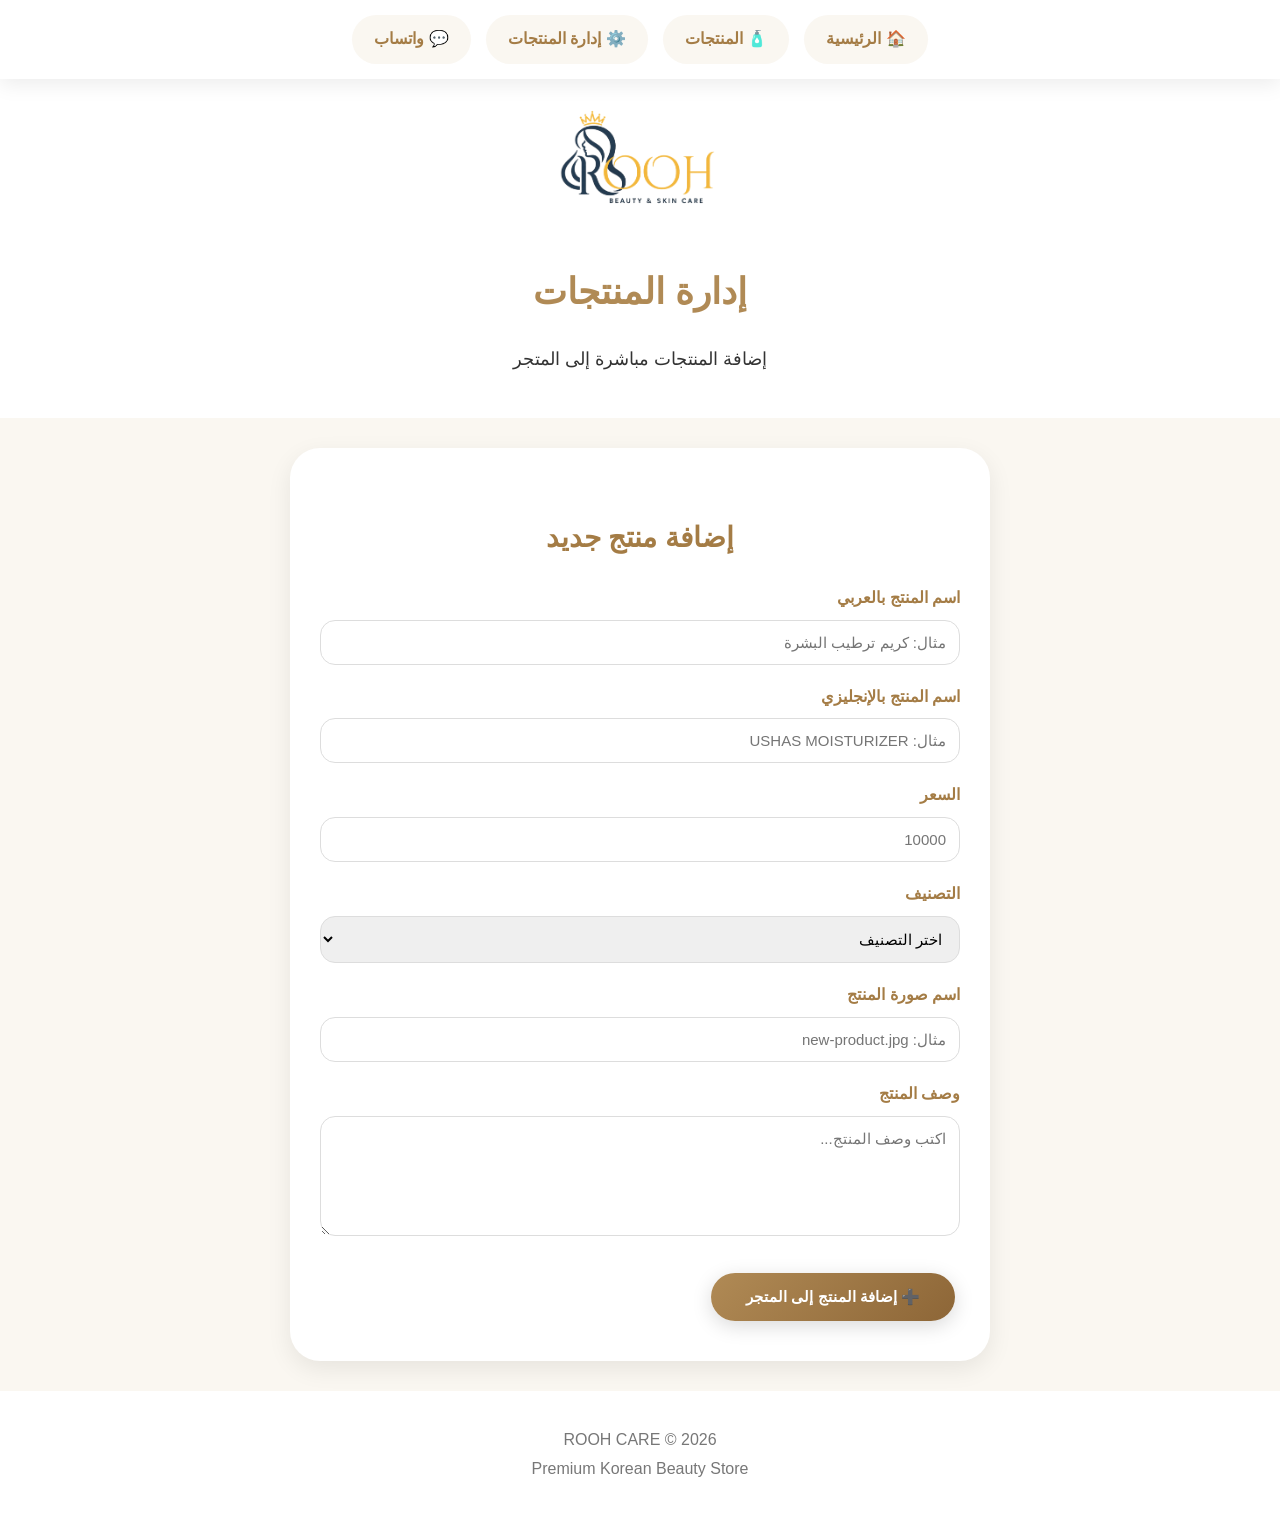
==== commit c5480b86: "Refactor add-product.html for better UI and functionality Updated product form layout and improved i" ====
--- a/add-product.html
+++ b/add-product.html
@@ -2,9 +2,7 @@
 <html lang="ar" dir="rtl">
 
 <head>
-
 <meta charset="UTF-8">
-
 <meta name="viewport" content="width=device-width, initial-scale=1.0">
 
 <title>ROOH CARE | إدارة المنتجات</title>
@@ -13,7 +11,7 @@
 
 <style>
 
-.product-form{
+.admin-box{
 max-width:700px;
 margin:30px auto;
 background:white;
@@ -24,7 +22,6 @@
 
 .form-group{
 margin-bottom:18px;
-text-align:right;
 }
 
 .form-group label{
@@ -39,20 +36,15 @@
 .form-group select{
 
 width:100%;
-padding:13px 15px;
+padding:13px;
+
 border:1px solid #ddd;
+
 border-radius:15px;
+
 font-family:Tahoma,Arial,sans-serif;
+
 font-size:15px;
-outline:none;
-
-}
-
-.form-group input:focus,
-.form-group textarea:focus,
-.form-group select:focus{
-
-border-color:#b08a55;
 
 }
 
@@ -61,69 +53,27 @@
 resize:vertical;
 }
 
-.preview{
+.status{
+margin-top:20px;
+padding:15px;
+border-radius:15px;
 display:none;
-margin:20px auto;
-text-align:center;
-}
-
-.preview img{
-
-width:220px;
-height:220px;
-object-fit:contain;
-border-radius:20px;
-background:#faf7f1;
-padding:10px;
-
-}
-
-.result-box{
-
-max-width:900px;
-margin:30px auto;
-background:white;
-padding:25px;
-border-radius:30px;
-box-shadow:0 8px 25px rgba(0,0,0,.08);
-
-}
-
-#result{
-
-width:100%;
-min-height:280px;
-direction:ltr;
-text-align:left;
-font-family:monospace;
-font-size:14px;
-padding:15px;
-border:1px solid #ddd;
-border-radius:15px;
-resize:vertical;
-
-}
-
-.help{
-
-background:#faf7f1;
-padding:18px;
-border-radius:20px;
-margin-top:20px;
-color:#555;
-
+font-weight:bold;
 }
 
 .success{
-
-display:none;
 background:#e8f8ee;
 color:#16803c;
-padding:15px;
-border-radius:15px;
-margin-top:15px;
-font-weight:bold;
-
+}
+
+.error{
+background:#fdeaea;
+color:#b42318;
+}
+
+.loading{
+background:#fff5dc;
+color:#8a641f;
 }
 
 </style>
@@ -136,17 +86,11 @@
 
 <nav class="navbar">
 
-<a href="index.html">
-🏠 الرئيسية
-</a>
-
-<a href="products.html">
-🧴 المنتجات
-</a>
-
-<a href="add-product.html">
-⚙️ إدارة المنتجات
-</a>
+<a href="index.html">🏠 الرئيسية</a>
+
+<a href="products.html">🧴 المنتجات</a>
+
+<a href="add-product.html">⚙️ إدارة المنتجات</a>
 
 <a href="https://wa.me/9647706136665" target="_blank">
 💬 واتساب
@@ -164,19 +108,15 @@
 
 </div>
 
-<h1>
-إدارة المنتجات
-</h1>
-
-<p>
-إضافة منتج جديد بسهولة
-</p>
+<h1>إدارة المنتجات</h1>
+
+<p>إضافة المنتجات مباشرة إلى المتجر</p>
 
 </header>
 
 
 
-<section class="product-form">
+<section class="admin-box">
 
 <h2 class="title">
 إضافة منتج جديد
@@ -191,9 +131,9 @@
 </label>
 
 <input
+id="nameAr"
 type="text"
-id="nameAr"
-placeholder="مثال: سيروم فيتامين سي"
+placeholder="مثال: كريم ترطيب البشرة"
 >
 
 </div>
@@ -207,9 +147,9 @@
 </label>
 
 <input
+id="nameEn"
 type="text"
-id="nameEn"
-placeholder="مثال: USHAS VIT C"
+placeholder="مثال: USHAS MOISTURIZER"
 >
 
 </div>
@@ -219,13 +159,13 @@
 <div class="form-group">
 
 <label>
-السعر بالدينار العراقي
+السعر
 </label>
 
 <input
+id="price"
 type="number"
-id="price"
-placeholder="مثال: 10000"
+placeholder="10000"
 >
 
 </div>
@@ -240,41 +180,23 @@
 
 <select id="category">
 
-<option value="">
-اختر التصنيف
-</option>
-
-<option value="السيرومات">
-السيرومات
-</option>
-
-<option value="تنظيف البشرة">
-تنظيف البشرة
-</option>
-
-<option value="الكريمات">
-الكريمات
-</option>
-
-<option value="المرطبات">
-المرطبات
-</option>
-
-<option value="واقي الشمس">
-واقي الشمس
-</option>
-
-<option value="العناية بالشعر">
-العناية بالشعر
-</option>
-
-<option value="العناية بالجسم">
-العناية بالجسم
-</option>
-
-<option value="أخرى">
-أخرى
-</option>
+<option value="">اختر التصنيف</option>
+
+<option value="السيرومات">السيرومات</option>
+
+<option value="تنظيف البشرة">تنظيف البشرة</option>
+
+<option value="الكريمات">الكريمات</option>
+
+<option value="المرطبات">المرطبات</option>
+
+<option value="واقي الشمس">واقي الشمس</option>
+
+<option value="العناية بالشعر">العناية بالشعر</option>
+
+<option value="العناية بالجسم">العناية بالجسم</option>
+
+<option value="أخرى">أخرى</option>
 
 </select>
 
@@ -285,30 +207,14 @@
 <div class="form-group">
 
 <label>
-اسم ملف الصورة
+اسم صورة المنتج
 </label>
 
 <input
+id="image"
 type="text"
-id="image"
-placeholder="مثال: vitc-serum.jpg"
+placeholder="مثال: new-product.jpg"
 >
-
-</div>
-
-
-
-<div class="help">
-
-بعد رفع الصورة إلى مجلد
-<strong>images</strong>
-في GitHub، اكتب اسم الملف هنا فقط.
-
-<br>
-
-مثال:
-
-<strong>vitc-serum.jpg</strong>
 
 </div>
 
@@ -322,7 +228,7 @@
 
 <textarea
 id="description"
-placeholder="اكتب وصف المنتج هنا..."
+placeholder="اكتب وصف المنتج..."
 ></textarea>
 
 </div>
@@ -332,115 +238,30 @@
 <button
 class="main-btn"
 type="button"
-onclick="previewProduct()"
+onclick="addProduct()"
 >
 
-👁️ معاينة المنتج
+➕ إضافة المنتج إلى المتجر
 
 </button>
 
 
 
-<button
-class="main-btn"
-type="button"
-onclick="createProduct()"
->
-
-✨ إنشاء كود المنتج
-
-</button>
-
-
-
-<div class="preview" id="preview">
-
-<h3>
-معاينة الصورة
-</h3>
-
-<img id="previewImage" alt="معاينة المنتج">
-
-</div>
-
-
-
 <div
-class="success"
-id="successMessage"
->
-
-✅ تم إنشاء كود المنتج بنجاح
-
-</div>
+id="status"
+class="status"
+></div>
 
 </section>
 
 
 
-<section class="result-box">
-
-<h2 class="title">
-كود المنتج
-</h2>
-
-<textarea
-id="result"
-readonly
-placeholder="سيظهر كود المنتج هنا..."
-></textarea>
-
-
-<br><br>
-
-
-<button
-class="main-btn"
-type="button"
-onclick="copyCode()"
->
-
-📋 نسخ الكود
-
-</button>
-
-
-<div class="help">
-
-بعد نسخ الكود:
-
-<br><br>
-
-1️⃣ افتح ملف
-<strong>products.js</strong>
+<footer>
+
+ROOH CARE © 2026
 
 <br>
 
-2️⃣ ضع الكود قبل:
-
-<code>];</code>
-
-<br>
-
-3️⃣ احفظ الملف واعمل
-<strong>Commit changes</strong>
-
-<br>
-
-4️⃣ افتح صفحة المنتجات وستظهر الإضافة.
-
-</div>
-
-</section>
-
-
-
-<footer>
-
-ROOH CARE © 2026
-
-<br>
-
 Premium Korean Beauty Store
 
 </footer>
@@ -449,79 +270,116 @@
 
 <script>
 
-function getValue(id){
-
-return document.getElementById(id).value.trim();
-
-}
-
-
-
-function previewProduct(){
-
-const image = getValue("image");
-
-const preview = document.getElementById("preview");
-
-const previewImage = document.getElementById("previewImage");
-
+
+// ضع هنا رابط Worker الخاص بك
+const WORKER_URL =
+"https://ضع-رابط-worker-الخاص-بك.workers.dev";
+
+
+
+async function addProduct(){
+
+const status =
+document.getElementById("status");
+
+
+const nameAr =
+document.getElementById("nameAr")
+.value.trim();
+
+
+const nameEn =
+document.getElementById("nameEn")
+.value.trim();
+
+
+const price =
+document.getElementById("price")
+.value.trim();
+
+
+const category =
+document.getElementById("category")
+.value.trim();
+
+
+const image =
+document.getElementById("image")
+.value.trim();
+
+
+const description =
+document.getElementById("description")
+.value.trim();
+
+
+
+if(!nameAr){
+
+showStatus(
+"يرجى كتابة اسم المنتج بالعربي",
+"error"
+);
+
+return;
+
+}
+
+
+if(!nameEn){
+
+showStatus(
+"يرجى كتابة اسم المنتج بالإنجليزي",
+"error"
+);
+
+return;
+
+}
+
+
+if(!price){
+
+showStatus(
+"يرجى كتابة السعر",
+"error"
+);
+
+return;
+
+}
+
+
+if(!category){
+
+showStatus(
+"يرجى اختيار التصنيف",
+"error"
+);
+
+return;
+
+}
 
 
 if(!image){
 
-alert("اكتب اسم ملف الصورة أولاً");
+showStatus(
+"يرجى كتابة اسم الصورة",
+"error"
+);
 
 return;
 
 }
 
 
-
-previewImage.src = "images/" + image;
-
-preview.style.display = "block";
-
-
-
-previewImage.onerror = function(){
-
-alert(
-"لم يتم العثور على الصورة. تأكد من اسم الملف ومجلد images."
-);
-
-};
-
-
-
-previewImage.onload = function(){
-
-preview.style.display = "block";
-
-};
-
-}
-
-
-
-function createProduct(){
-
-const nameAr = getValue("nameAr");
-
-const nameEn = getValue("nameEn");
-
-const price = getValue("price");
-
-const category = getValue("category");
-
-const image = getValue("image");
-
-const description = getValue("description");
-
-
-
-if(!nameAr){
-
-alert("يرجى كتابة اسم المنتج بالعربي");
+if(!description){
+
+showStatus(
+"يرجى كتابة وصف المنتج",
+"error"
+);
 
 return;
 
@@ -529,122 +387,115 @@
 
 
 
-if(!nameEn){
-
-alert("يرجى كتابة اسم المنتج بالإنجليزي");
-
-return;
-
-}
-
-
-
-if(!price){
-
-alert("يرجى كتابة السعر");
-
-return;
-
-}
-
-
-
-if(!category){
-
-alert("يرجى اختيار التصنيف");
-
-return;
-
-}
-
-
-
-if(!image){
-
-alert("يرجى كتابة اسم الصورة");
-
-return;
-
-}
-
-
-
-if(!description){
-
-alert("يرجى كتابة وصف المنتج");
-
-return;
-
-}
-
-
-
-const code = `{
-nameAr:"${escapeText(nameAr)}",
-nameEn:"${escapeText(nameEn)}",
-price:"${escapeText(price)}",
-image:"images/${escapeText(image)}",
-category:"${escapeText(category)}",
-description:"${escapeText(description)}"
-},`;
-
-
-
-document.getElementById("result").value = code;
-
-document.getElementById("successMessage").style.display = "block";
-
-}
-
-
-
-function escapeText(text){
-
-return text
-
-.replace(/\\/g,"\\\\")
-
-.replace(/"/g,'\\"')
-
-.replace(/\r?\n/g,"، ");
-
-}
-
-
-
-function copyCode(){
-
-const result = document.getElementById("result");
-
-
-
-if(!result.value){
-
-alert("أنشئ كود المنتج أولاً");
-
-return;
-
-}
-
-
-
-navigator.clipboard.writeText(result.value)
-
-.then(function(){
-
-alert("✅ تم نسخ كود المنتج");
+showStatus(
+"⏳ جاري إضافة المنتج إلى المتجر...",
+"loading"
+);
+
+
+
+try{
+
+
+const response =
+await fetch(
+WORKER_URL + "/add-product",
+{
+
+method:"POST",
+
+headers:{
+"Content-Type":
+"application/json"
+},
+
+body:JSON.stringify({
+
+nameAr:nameAr,
+
+nameEn:nameEn,
+
+price:price,
+
+image:image,
+
+category:category,
+
+description:description
 
 })
 
-.catch(function(){
-
-result.select();
-
-document.execCommand("copy");
-
-alert("✅ تم نسخ كود المنتج");
-
-});
+}
+);
+
+
+
+const data =
+await response.json();
+
+
+
+if(!response.ok || !data.success){
+
+throw new Error(
+data.message ||
+"حدث خطأ أثناء إضافة المنتج"
+);
+
+}
+
+
+
+showStatus(
+"✅ تمت إضافة المنتج بنجاح! سيظهر في المتجر بعد تحديث GitHub Pages.",
+"success"
+);
+
+
+
+document.getElementById("nameAr").value="";
+
+document.getElementById("nameEn").value="";
+
+document.getElementById("price").value="";
+
+document.getElementById("category").value="";
+
+document.getElementById("image").value="";
+
+document.getElementById("description").value="";
+
+
+
+}
+
+catch(error){
+
+console.error(error);
+
+showStatus(
+"❌ " + error.message,
+"error"
+);
+
+}
+
+}
+
+
+
+function showStatus(message,type){
+
+const status =
+document.getElementById("status");
+
+status.style.display="block";
+
+status.className =
+"status " + type;
+
+status.textContent =
+message;
 
 }
 
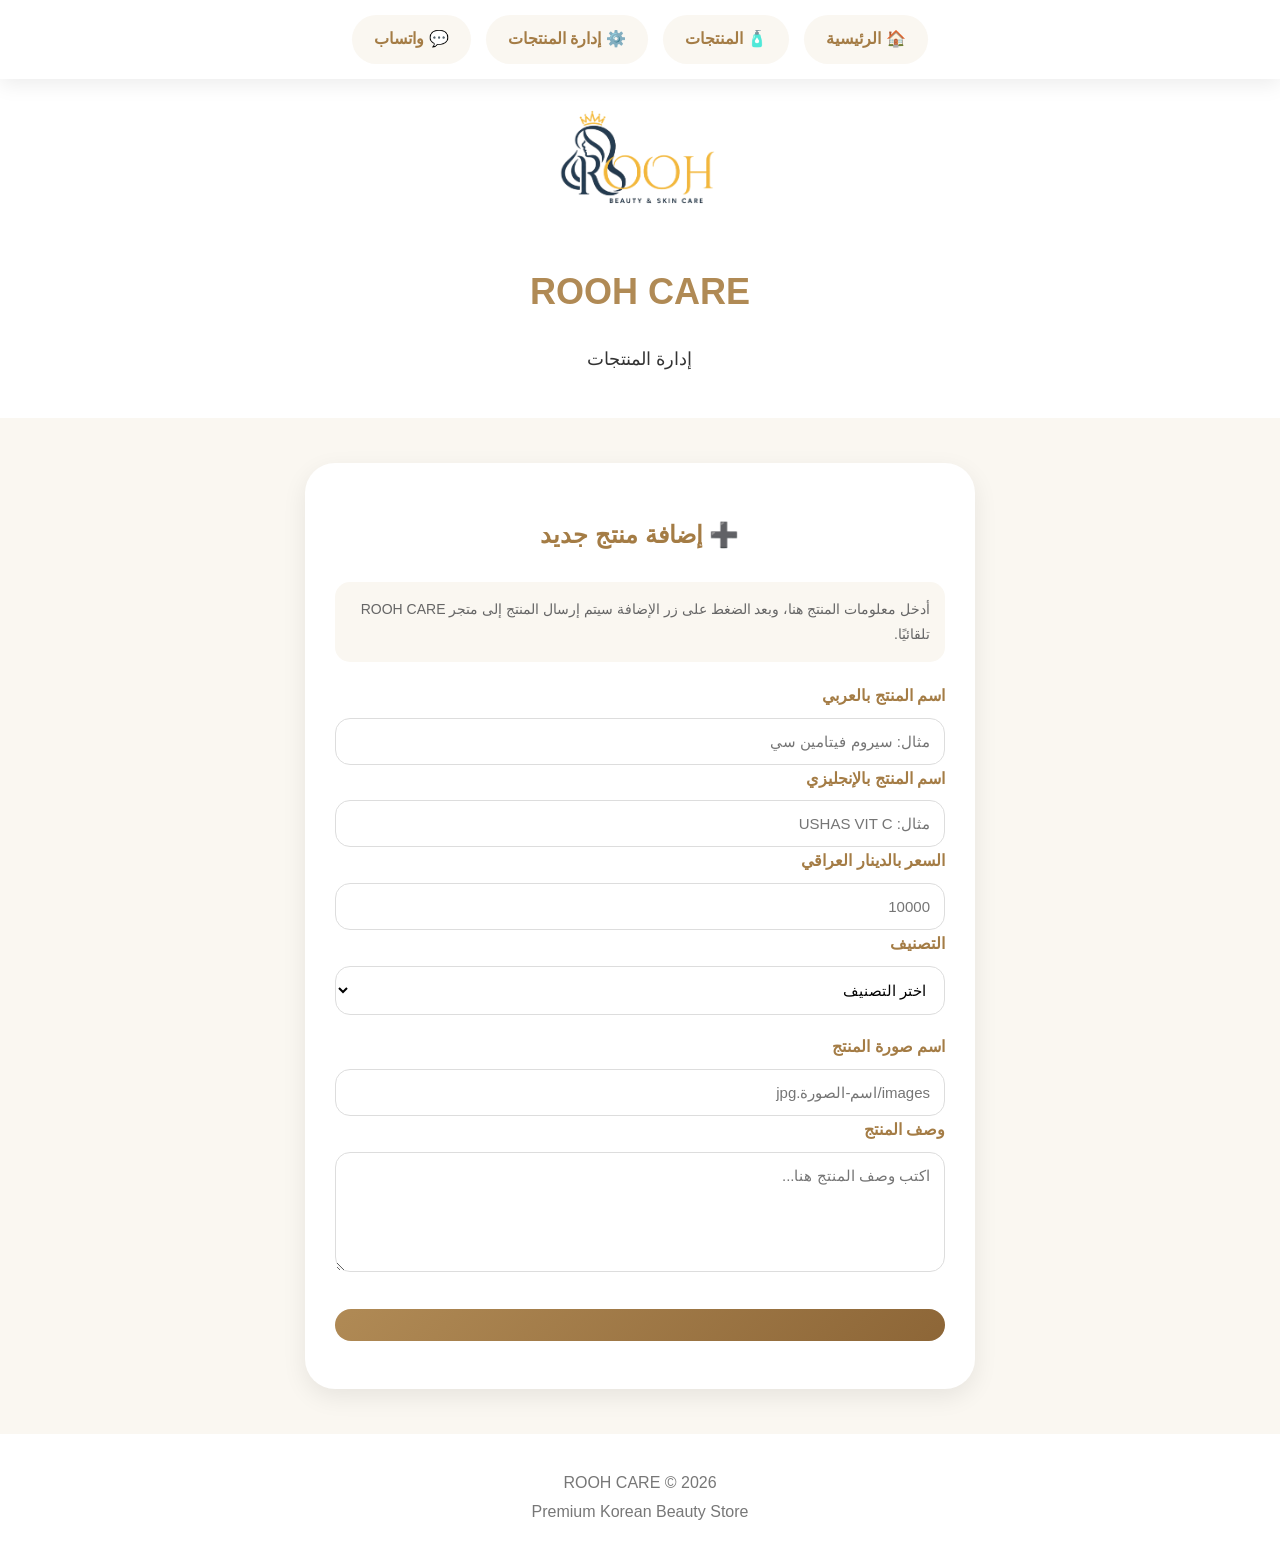
==== commit dba0fed7: "Refactor HTML structure and improve styling" ====
--- a/add-product.html
+++ b/add-product.html
@@ -1,23 +1,22 @@
-<!DOCTYPE html>
-<html lang="ar" dir="rtl">
-
-<head>
-<meta charset="UTF-8">
-<meta name="viewport" content="width=device-width, initial-scale=1.0">
-
-<title>ROOH CARE | إدارة المنتجات</title>
-
-<link rel="stylesheet" href="style.css">
-
-<style>
-
-.admin-box{
+<!DOCTYPE html><html lang="ar" dir="rtl"><head><meta charset="UTF-8"><meta name="viewport" content="width=device-width, initial-scale=1.0"><title>ROOH CARE | إضافة منتج</title><link rel="stylesheet" href="style.css"><style>
+
+.admin-container{
 max-width:700px;
 margin:30px auto;
-background:white;
+padding:15px;
+}
+
+.admin-box{
+background:#fff;
 padding:30px;
 border-radius:30px;
 box-shadow:0 8px 25px rgba(0,0,0,.08);
+}
+
+.admin-box h2{
+text-align:center;
+color:#a47c45;
+margin-bottom:25px;
 }
 
 .form-group{
@@ -36,7 +35,7 @@
 .form-group select{
 
 width:100%;
-padding:13px;
+padding:14px;
 
 border:1px solid #ddd;
 
@@ -46,6 +45,15 @@
 
 font-size:15px;
 
+outline:none;
+
+background:#fff;
+}
+
+.form-group input:focus,
+.form-group textarea:focus,
+.form-group select:focus{
+border-color:#b08a55;
 }
 
 .form-group textarea{
@@ -53,231 +61,222 @@
 resize:vertical;
 }
 
+.add-button{
+
+width:100%;
+
+border:none;
+
+background:linear-gradient(135deg,#b08a55,#8d6637);
+
+color:#fff;
+
+padding:16px;
+
+border-radius:40px;
+
+font-size:17px;
+
+font-weight:bold;
+
+font-family:Tahoma,Arial,sans-serif;
+
+cursor:pointer;
+
+margin-top:10px;
+}
+
+.add-button:disabled{
+opacity:.6;
+}
+
 .status{
+
+display:none;
+
 margin-top:20px;
-padding:15px;
+
+padding:16px;
+
 border-radius:15px;
-display:none;
+
+text-align:center;
+
 font-weight:bold;
-}
-
-.success{
+
+white-space:pre-line;
+
+}
+
+.status.success{
+display:block;
 background:#e8f8ee;
 color:#16803c;
 }
 
-.error{
+.status.error{
+display:block;
 background:#fdeaea;
 color:#b42318;
 }
 
-.loading{
+.status.loading{
+display:block;
 background:#fff5dc;
 color:#8a641f;
 }
 
-</style>
-
-</head>
-
-
-<body>
-
-
-<nav class="navbar">
-
-<a href="index.html">🏠 الرئيسية</a>
-
-<a href="products.html">🧴 المنتجات</a>
-
-<a href="add-product.html">⚙️ إدارة المنتجات</a>
-
-<a href="https://wa.me/9647706136665" target="_blank">
+.note{
+
+background:#faf7f1;
+
+padding:15px;
+
+border-radius:15px;
+
+margin-bottom:20px;
+
+font-size:14px;
+
+color:#666;
+
+line-height:1.8;
+}
+
+@media(max-width:600px){
+
+.admin-container{
+margin:15px auto;
+padding:10px;
+}
+
+.admin-box{
+padding:20px;
+}
+
+}
+
+</style></head><body><nav class="navbar"><a href="index.html">
+🏠 الرئيسية
+</a><a href="products.html">
+🧴 المنتجات
+</a><a href="add-product.html">
+⚙️ إدارة المنتجات
+</a><a href="https://wa.me/9647706136665" target="_blank">
 💬 واتساب
-</a>
-
-</nav>
-
-
-
-<header>
-
-<div class="logo">
-
-<img src="images/logo.png" alt="ROOH CARE">
-
-</div>
-
-<h1>إدارة المنتجات</h1>
-
-<p>إضافة المنتجات مباشرة إلى المتجر</p>
-
-</header>
-
-
-
-<section class="admin-box">
-
-<h2 class="title">
-إضافة منتج جديد
-</h2>
-
-
-
-<div class="form-group">
-
-<label>
+</a></nav><header><div class="logo"><img
+src="images/logo.png"
+alt="ROOH CARE"
+
+«»
+
+</div><h1>
+ROOH CARE
+</h1><p>
+إدارة المنتجات
+</p></header><main class="admin-container"><div class="admin-box"><h2>
+➕ إضافة منتج جديد
+</h2><div class="note">أدخل معلومات المنتج هنا، وبعد الضغط على زر الإضافة سيتم إرسال المنتج إلى متجر ROOH CARE تلقائيًا.
+
+</div><div class="form-group"><label>
 اسم المنتج بالعربي
-</label>
-
-<input
+</label><input
 id="nameAr"
 type="text"
-placeholder="مثال: كريم ترطيب البشرة"
->
-
-</div>
-
-
-
-<div class="form-group">
-
-<label>
+placeholder="مثال: سيروم فيتامين سي"
+
+«»
+
+</div><div class="form-group"><label>
 اسم المنتج بالإنجليزي
-</label>
-
-<input
+</label><input
 id="nameEn"
 type="text"
-placeholder="مثال: USHAS MOISTURIZER"
->
-
-</div>
-
-
-
-<div class="form-group">
-
-<label>
-السعر
-</label>
-
-<input
+placeholder="مثال: USHAS VIT C"
+
+«»
+
+</div><div class="form-group"><label>
+السعر بالدينار العراقي
+</label><input
 id="price"
 type="number"
+inputmode="numeric"
 placeholder="10000"
->
-
-</div>
-
-
-
-<div class="form-group">
-
-<label>
+
+«»
+
+</div><div class="form-group"><label>
 التصنيف
-</label>
-
-<select id="category">
-
-<option value="">اختر التصنيف</option>
-
-<option value="السيرومات">السيرومات</option>
-
-<option value="تنظيف البشرة">تنظيف البشرة</option>
-
-<option value="الكريمات">الكريمات</option>
-
-<option value="المرطبات">المرطبات</option>
-
-<option value="واقي الشمس">واقي الشمس</option>
-
-<option value="العناية بالشعر">العناية بالشعر</option>
-
-<option value="العناية بالجسم">العناية بالجسم</option>
-
-<option value="أخرى">أخرى</option>
-
-</select>
-
-</div>
-
-
-
-<div class="form-group">
-
-<label>
+</label><select id="category"><option value="">
+اختر التصنيف
+</option><option value="السيرومات">
+السيرومات
+</option><option value="تنظيف البشرة">
+تنظيف البشرة
+</option><option value="الكريمات">
+الكريمات
+</option><option value="المرطبات">
+المرطبات
+</option><option value="واقي الشمس">
+واقي الشمس
+</option><option value="العناية بالشعر">
+العناية بالشعر
+</option><option value="العناية بالجسم">
+العناية بالجسم
+</option><option value="أخرى">
+أخرى
+</option></select></div><div class="form-group"><label>
 اسم صورة المنتج
-</label>
-
-<input
+</label><input
 id="image"
 type="text"
-placeholder="مثال: new-product.jpg"
->
-
-</div>
-
-
-
-<div class="form-group">
-
-<label>
+placeholder="images/اسم-الصورة.jpg"
+
+«»
+
+</div><div class="form-group"><label>
 وصف المنتج
-</label>
-
-<textarea
+</label><textarea
 id="description"
-placeholder="اكتب وصف المنتج..."
-></textarea>
-
-</div>
-
-
-
-<button
-class="main-btn"
+placeholder="اكتب وصف المنتج هنا..."
+></textarea></div><button
+id="addButton"
+class="add-button"
 type="button"
 onclick="addProduct()"
->
+
+«»
 
 ➕ إضافة المنتج إلى المتجر
 
-</button>
-
-
-
-<div
+</button><div
 id="status"
 class="status"
-></div>
-
-</section>
-
-
-
-<footer>
-
-ROOH CARE © 2026
-
-<br>
-
-Premium Korean Beauty Store
-
-</footer>
-
-
-
-<script>
-
-
-// ضع هنا رابط Worker الخاص بك
+></div></div></main><footer>ROOH CARE © 2026
+
+<br>Premium Korean Beauty Store
+
+</footer><script>
+
+
+/*
+================================================
+رابط ROOH CARE Worker
+تم وضع الرابط الحقيقي هنا
+لا تحتاج إلى تغييره
+================================================
+*/
+
 const WORKER_URL =
-"https://ضع-رابط-worker-الخاص-بك.workers.dev";
-
+"https://rooh-care-admin.ahmed-j51.workers.dev";
 
 
 async function addProduct(){
+
+
+const button =
+document.getElementById("addButton");
 
 const status =
 document.getElementById("status");
@@ -285,39 +284,52 @@
 
 const nameAr =
 document.getElementById("nameAr")
-.value.trim();
+.value
+.trim();
 
 
 const nameEn =
 document.getElementById("nameEn")
-.value.trim();
+.value
+.trim();
 
 
 const price =
 document.getElementById("price")
-.value.trim();
+.value
+.trim();
 
 
 const category =
 document.getElementById("category")
-.value.trim();
+.value
+.trim();
 
 
 const image =
 document.getElementById("image")
-.value.trim();
+.value
+.trim();
 
 
 const description =
 document.getElementById("description")
-.value.trim();
-
+.value
+.trim();
+
+
+
+/*
+========================
+التحقق من البيانات
+========================
+*/
 
 
 if(!nameAr){
 
 showStatus(
-"يرجى كتابة اسم المنتج بالعربي",
+"❌ اكتب اسم المنتج بالعربي",
 "error"
 );
 
@@ -329,7 +341,7 @@
 if(!nameEn){
 
 showStatus(
-"يرجى كتابة اسم المنتج بالإنجليزي",
+"❌ اكتب اسم المنتج بالإنجليزي",
 "error"
 );
 
@@ -341,7 +353,7 @@
 if(!price){
 
 showStatus(
-"يرجى كتابة السعر",
+"❌ اكتب سعر المنتج",
 "error"
 );
 
@@ -353,7 +365,7 @@
 if(!category){
 
 showStatus(
-"يرجى اختيار التصنيف",
+"❌ اختر تصنيف المنتج",
 "error"
 );
 
@@ -365,7 +377,7 @@
 if(!image){
 
 showStatus(
-"يرجى كتابة اسم الصورة",
+"❌ اكتب اسم صورة المنتج",
 "error"
 );
 
@@ -377,7 +389,7 @@
 if(!description){
 
 showStatus(
-"يرجى كتابة وصف المنتج",
+"❌ اكتب وصف المنتج",
 "error"
 );
 
@@ -386,12 +398,23 @@
 }
 
 
-
-showStatus(
-"⏳ جاري إضافة المنتج إلى المتجر...",
+/*
+========================
+بدء الإضافة
+========================
+*/
+
+
+button.disabled = true;
+
+button.textContent =
+"⏳ جاري إضافة المنتج...";
+
+
+showStatus(
+"⏳ جاري الاتصال بالمتجر...",
 "loading"
 );
-
 
 
 try{
@@ -405,8 +428,7 @@
 method:"POST",
 
 headers:{
-"Content-Type":
-"application/json"
+"Content-Type":"application/json"
 },
 
 body:JSON.stringify({
@@ -429,13 +451,44 @@
 );
 
 
-
-const data =
-await response.json();
-
-
-
-if(!response.ok || !data.success){
+/*
+========================
+قراءة الاستجابة
+========================
+*/
+
+
+const responseText =
+await response.text();
+
+
+let data;
+
+
+try{
+
+data =
+JSON.parse(responseText);
+
+}
+
+catch{
+
+throw new Error(
+"لم تصل استجابة صحيحة من السيرفر"
+);
+
+}
+
+
+/*
+========================
+فحص النتيجة
+========================
+*/
+
+
+if(!response.ok){
 
 throw new Error(
 data.message ||
@@ -445,43 +498,102 @@
 }
 
 
-
-showStatus(
-"✅ تمت إضافة المنتج بنجاح! سيظهر في المتجر بعد تحديث GitHub Pages.",
-"success"
-);
-
-
-
-document.getElementById("nameAr").value="";
-
-document.getElementById("nameEn").value="";
-
-document.getElementById("price").value="";
-
-document.getElementById("category").value="";
-
-document.getElementById("image").value="";
-
-document.getElementById("description").value="";
-
+if(!data.success){
+
+throw new Error(
+data.message ||
+"لم تتم إضافة المنتج"
+);
+
+}
+
+
+/*
+========================
+نجاح
+========================
+*/
+
+
+showStatus(
+
+"✅ تمت إضافة المنتج بنجاح!\n\n" +
+
+"تم إرسال المنتج إلى GitHub.\n\n" +
+
+"انتظر قليلًا ثم افتح المتجر."
+
+,"success"
+
+);
+
+
+/*
+========================
+مسح الحقول
+========================
+*/
+
+
+document.getElementById("nameAr")
+.value="";
+
+document.getElementById("nameEn")
+.value="";
+
+document.getElementById("price")
+.value="";
+
+document.getElementById("category")
+.value="";
+
+document.getElementById("image")
+.value="";
+
+document.getElementById("description")
+.value="";
 
 
 }
 
 catch(error){
 
+
 console.error(error);
 
-showStatus(
-"❌ " + error.message,
+
+showStatus(
+
+"❌ لم تتم إضافة المنتج\n\n" +
+
+error.message,
+
 "error"
-);
-
-}
-
-}
-
+
+);
+
+}
+
+
+finally{
+
+
+button.disabled = false;
+
+button.textContent =
+"➕ إضافة المنتج إلى المتجر";
+
+
+}
+
+}
+
+
+/*
+========================
+عرض الرسائل
+========================
+*/
 
 
 function showStatus(message,type){
@@ -489,8 +601,6 @@
 const status =
 document.getElementById("status");
 
-status.style.display="block";
-
 status.className =
 "status " + type;
 
@@ -499,9 +609,4 @@
 
 }
 
-</script>
-
-
-</body>
-
-</html>
+</script></body></html>
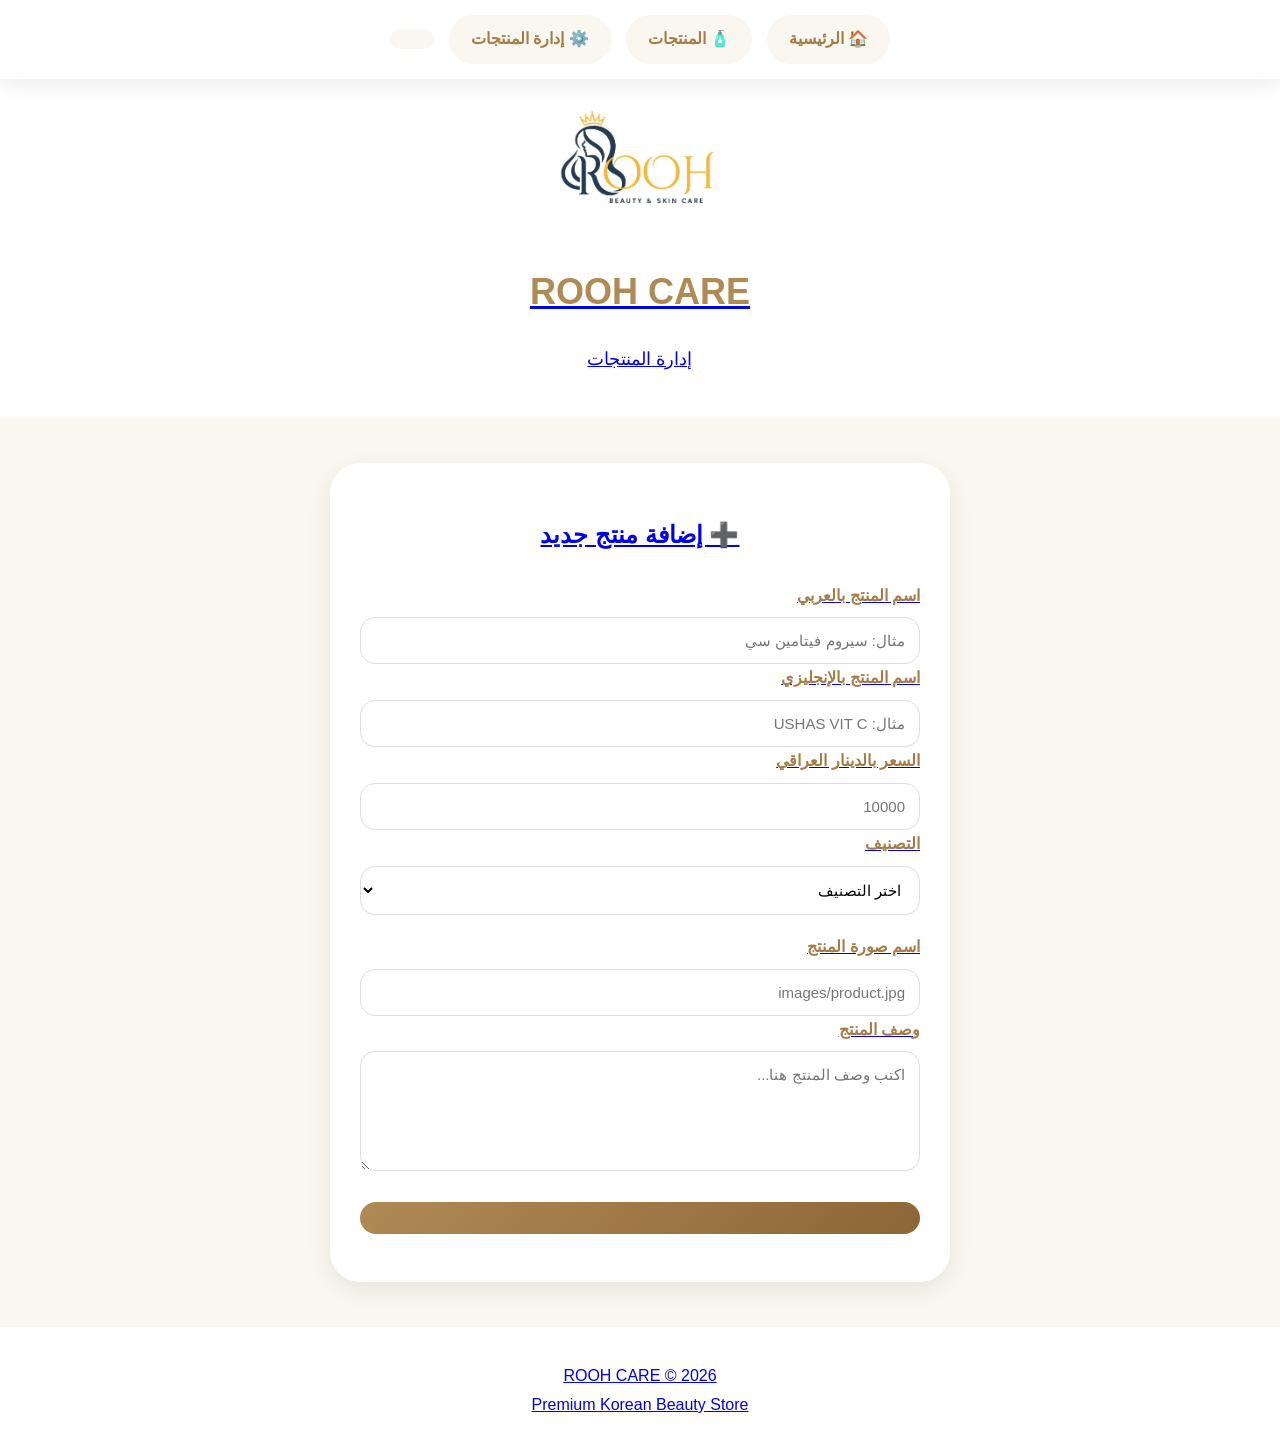
==== commit 537d0e1f: "Refactor HTML and CSS for add-product page" ====
--- a/add-product.html
+++ b/add-product.html
@@ -1,7 +1,7 @@
-<!DOCTYPE html><html lang="ar" dir="rtl"><head><meta charset="UTF-8"><meta name="viewport" content="width=device-width, initial-scale=1.0"><title>ROOH CARE | إضافة منتج</title><link rel="stylesheet" href="style.css"><style>
-
-.admin-container{
-max-width:700px;
+<!DOCTYPE html><html lang="ar" dir="rtl"><head><meta charset="UTF-8"><meta name="viewport" content="width=device-width, initial-scale=1.0"><title>ROOH CARE | إدارة المنتجات</title><link rel="stylesheet" href="style.css"><style>
+
+.admin-page{
+max-width:650px;
 margin:30px auto;
 padding:15px;
 }
@@ -13,7 +13,7 @@
 box-shadow:0 8px 25px rgba(0,0,0,.08);
 }
 
-.admin-box h2{
+.admin-title{
 text-align:center;
 color:#a47c45;
 margin-bottom:25px;
@@ -38,26 +38,18 @@
 padding:14px;
 
 border:1px solid #ddd;
-
 border-radius:15px;
 
 font-family:Tahoma,Arial,sans-serif;
-
 font-size:15px;
 
+background:#fff;
 outline:none;
 
-background:#fff;
-}
-
-.form-group input:focus,
-.form-group textarea:focus,
-.form-group select:focus{
-border-color:#b08a55;
 }
 
 .form-group textarea{
-min-height:120px;
+height:120px;
 resize:vertical;
 }
 
@@ -67,7 +59,11 @@
 
 border:none;
 
-background:linear-gradient(135deg,#b08a55,#8d6637);
+background:linear-gradient(
+135deg,
+#b08a55,
+#8d6637
+);
 
 color:#fff;
 
@@ -75,28 +71,28 @@
 
 border-radius:40px;
 
+font-family:Tahoma,Arial,sans-serif;
+
 font-size:17px;
 
 font-weight:bold;
 
-font-family:Tahoma,Arial,sans-serif;
-
 cursor:pointer;
 
-margin-top:10px;
 }
 
 .add-button:disabled{
 opacity:.6;
-}
-
-.status{
+cursor:not-allowed;
+}
+
+.message{
 
 display:none;
 
 margin-top:20px;
 
-padding:16px;
+padding:15px;
 
 border-radius:15px;
 
@@ -108,51 +104,33 @@
 
 }
 
-.status.success{
+.message.success{
+
 display:block;
+
 background:#e8f8ee;
+
 color:#16803c;
-}
-
-.status.error{
+
+}
+
+.message.error{
+
 display:block;
+
 background:#fdeaea;
+
 color:#b42318;
-}
-
-.status.loading{
+
+}
+
+.message.loading{
+
 display:block;
+
 background:#fff5dc;
+
 color:#8a641f;
-}
-
-.note{
-
-background:#faf7f1;
-
-padding:15px;
-
-border-radius:15px;
-
-margin-bottom:20px;
-
-font-size:14px;
-
-color:#666;
-
-line-height:1.8;
-}
-
-@media(max-width:600px){
-
-.admin-container{
-margin:15px auto;
-padding:10px;
-}
-
-.admin-box{
-padding:20px;
-}
 
 }
 
@@ -162,23 +140,24 @@
 🧴 المنتجات
 </a><a href="add-product.html">
 ⚙️ إدارة المنتجات
-</a><a href="https://wa.me/9647706136665" target="_blank">
+</a><a
+href="https://wa.me/9647706136665"
+target="_blank"
+
+«»
+
 💬 واتساب
-</a></nav><header><div class="logo"><img
+</a>
+
+</nav><header><div class="logo"><img
 src="images/logo.png"
 alt="ROOH CARE"
 
 «»
 
-</div><h1>
-ROOH CARE
-</h1><p>
-إدارة المنتجات
-</p></header><main class="admin-container"><div class="admin-box"><h2>
+</div><h1>ROOH CARE</h1><p>إدارة المنتجات</p></header><main class="admin-page"><div class="admin-box"><h2 class="admin-title">
 ➕ إضافة منتج جديد
-</h2><div class="note">أدخل معلومات المنتج هنا، وبعد الضغط على زر الإضافة سيتم إرسال المنتج إلى متجر ROOH CARE تلقائيًا.
-
-</div><div class="form-group"><label>
+</h2><div class="form-group"><label>
 اسم المنتج بالعربي
 </label><input
 id="nameAr"
@@ -231,7 +210,7 @@
 </label><input
 id="image"
 type="text"
-placeholder="images/اسم-الصورة.jpg"
+placeholder="images/product.jpg"
 
 «»
 
@@ -243,29 +222,26 @@
 ></textarea></div><button
 id="addButton"
 class="add-button"
-type="button"
 onclick="addProduct()"
 
 «»
 
-➕ إضافة المنتج إلى المتجر
+➕ إضافة المنتج
 
 </button><div
-id="status"
-class="status"
+id="message"
+class="message"
 ></div></div></main><footer>ROOH CARE © 2026
 
 <br>Premium Korean Beauty Store
 
 </footer><script>
 
-
 /*
-================================================
+========================================
 رابط ROOH CARE Worker
-تم وضع الرابط الحقيقي هنا
-لا تحتاج إلى تغييره
-================================================
+لا تغيّره
+========================================
 */
 
 const WORKER_URL =
@@ -274,191 +250,169 @@
 
 async function addProduct(){
 
-
 const button =
 document.getElementById("addButton");
 
-const status =
-document.getElementById("status");
-
-
-const nameAr =
-document.getElementById("nameAr")
-.value
-.trim();
-
-
-const nameEn =
-document.getElementById("nameEn")
-.value
-.trim();
-
-
-const price =
-document.getElementById("price")
-.value
-.trim();
-
-
-const category =
-document.getElementById("category")
-.value
-.trim();
-
-
-const image =
-document.getElementById("image")
-.value
-.trim();
-
-
-const description =
-document.getElementById("description")
-.value
-.trim();
-
+const message =
+document.getElementById("message");
+
+
+const product = {
+
+nameAr:
+document.getElementById("nameAr").value.trim(),
+
+nameEn:
+document.getElementById("nameEn").value.trim(),
+
+price:
+document.getElementById("price").value.trim(),
+
+category:
+document.getElementById("category").value.trim(),
+
+image:
+document.getElementById("image").value.trim(),
+
+description:
+document.getElementById("description").value.trim()
+
+};
+
+
+/* التحقق */
+
+if(!product.nameAr){
+
+showMessage(
+"❌ اكتب اسم المنتج بالعربي",
+"error"
+);
+
+return;
+
+}
+
+if(!product.nameEn){
+
+showMessage(
+"❌ اكتب اسم المنتج بالإنجليزي",
+"error"
+);
+
+return;
+
+}
+
+if(!product.price){
+
+showMessage(
+"❌ اكتب سعر المنتج",
+"error"
+);
+
+return;
+
+}
+
+if(!product.category){
+
+showMessage(
+"❌ اختر تصنيف المنتج",
+"error"
+);
+
+return;
+
+}
+
+if(!product.image){
+
+showMessage(
+"❌ اكتب مسار الصورة",
+"error"
+);
+
+return;
+
+}
+
+if(!product.description){
+
+showMessage(
+"❌ اكتب وصف المنتج",
+"error"
+);
+
+return;
+
+}
+
+
+/* بدء العملية */
+
+button.disabled=true;
+
+button.textContent=
+"⏳ جاري إضافة المنتج...";
+
+showMessage(
+"جاري الاتصال بالمتجر...",
+"loading"
+);
 
 
 /*
-========================
-التحقق من البيانات
-========================
+========================================
+إرسال المنتج
+========================================
 */
 
-
-if(!nameAr){
-
-showStatus(
-"❌ اكتب اسم المنتج بالعربي",
-"error"
-);
-
-return;
-
-}
-
-
-if(!nameEn){
-
-showStatus(
-"❌ اكتب اسم المنتج بالإنجليزي",
-"error"
-);
-
-return;
-
-}
-
-
-if(!price){
-
-showStatus(
-"❌ اكتب سعر المنتج",
-"error"
-);
-
-return;
-
-}
-
-
-if(!category){
-
-showStatus(
-"❌ اختر تصنيف المنتج",
-"error"
-);
-
-return;
-
-}
-
-
-if(!image){
-
-showStatus(
-"❌ اكتب اسم صورة المنتج",
-"error"
-);
-
-return;
-
-}
-
-
-if(!description){
-
-showStatus(
-"❌ اكتب وصف المنتج",
-"error"
-);
-
-return;
-
-}
-
-
-/*
-========================
-بدء الإضافة
-========================
-*/
-
-
-button.disabled = true;
-
-button.textContent =
-"⏳ جاري إضافة المنتج...";
-
-
-showStatus(
-"⏳ جاري الاتصال بالمتجر...",
-"loading"
-);
-
-
 try{
+
+const controller =
+new AbortController();
+
+const timer =
+setTimeout(
+function(){
+
+controller.abort();
+
+},
+20000
+);
 
 
 const response =
 await fetch(
+
 WORKER_URL + "/add-product",
+
 {
 
 method:"POST",
 
 headers:{
-"Content-Type":"application/json"
+"Content-Type":
+"application/json"
 },
 
-body:JSON.stringify({
-
-nameAr:nameAr,
-
-nameEn:nameEn,
-
-price:price,
-
-image:image,
-
-category:category,
-
-description:description
-
-})
-
-}
-);
-
-
-/*
-========================
-قراءة الاستجابة
-========================
-*/
-
-
-const responseText =
+body:
+JSON.stringify(product),
+
+signal:
+controller.signal
+
+}
+
+);
+
+
+clearTimeout(timer);
+
+
+const text =
 await response.text();
 
 
@@ -468,31 +422,26 @@
 try{
 
 data =
-JSON.parse(responseText);
+JSON.parse(text);
 
 }
 
 catch{
 
 throw new Error(
-"لم تصل استجابة صحيحة من السيرفر"
-);
-
-}
-
-
-/*
-========================
-فحص النتيجة
-========================
-*/
+"لم تصل استجابة صحيحة من Worker"
+);
+
+}
 
 
 if(!response.ok){
 
 throw new Error(
+
 data.message ||
-"حدث خطأ أثناء إضافة المنتج"
+"حدث خطأ أثناء الإضافة"
+
 );
 
 }
@@ -501,39 +450,28 @@
 if(!data.success){
 
 throw new Error(
+
 data.message ||
 "لم تتم إضافة المنتج"
-);
-
-}
-
-
-/*
-========================
-نجاح
-========================
-*/
-
-
-showStatus(
+
+);
+
+}
+
+
+/* نجاح */
+
+showMessage(
 
 "✅ تمت إضافة المنتج بنجاح!\n\n" +
-
-"تم إرسال المنتج إلى GitHub.\n\n" +
-
-"انتظر قليلًا ثم افتح المتجر."
-
-,"success"
-
-);
-
-
-/*
-========================
-مسح الحقول
-========================
-*/
-
+"تم إرسال المنتج إلى GitHub.",
+
+"success"
+
+);
+
+
+/* تنظيف الحقول */
 
 document.getElementById("nameAr")
 .value="";
@@ -558,14 +496,22 @@
 
 catch(error){
 
-
-console.error(error);
-
-
-showStatus(
+if(error.name==="AbortError"){
+
+showMessage(
+
+"❌ انتهى الاتصال بعد 20 ثانية.\n\n" +
+"لم يصل رد من Worker.",
+
+"error"
+
+);
+
+}else{
+
+showMessage(
 
 "❌ لم تتم إضافة المنتج\n\n" +
-
 error.message,
 
 "error"
@@ -574,38 +520,33 @@
 
 }
 
-
-finally{
-
-
-button.disabled = false;
-
-button.textContent =
-"➕ إضافة المنتج إلى المتجر";
-
-
-}
+}
+
+
+button.disabled=false;
+
+button.textContent=
+"➕ إضافة المنتج";
 
 }
 
 
 /*
-========================
+========================================
 عرض الرسائل
-========================
+========================================
 */
 
-
-function showStatus(message,type){
-
-const status =
-document.getElementById("status");
-
-status.className =
-"status " + type;
-
-status.textContent =
-message;
+function showMessage(text,type){
+
+const message =
+document.getElementById("message");
+
+message.className =
+"message " + type;
+
+message.textContent =
+text;
 
 }
 
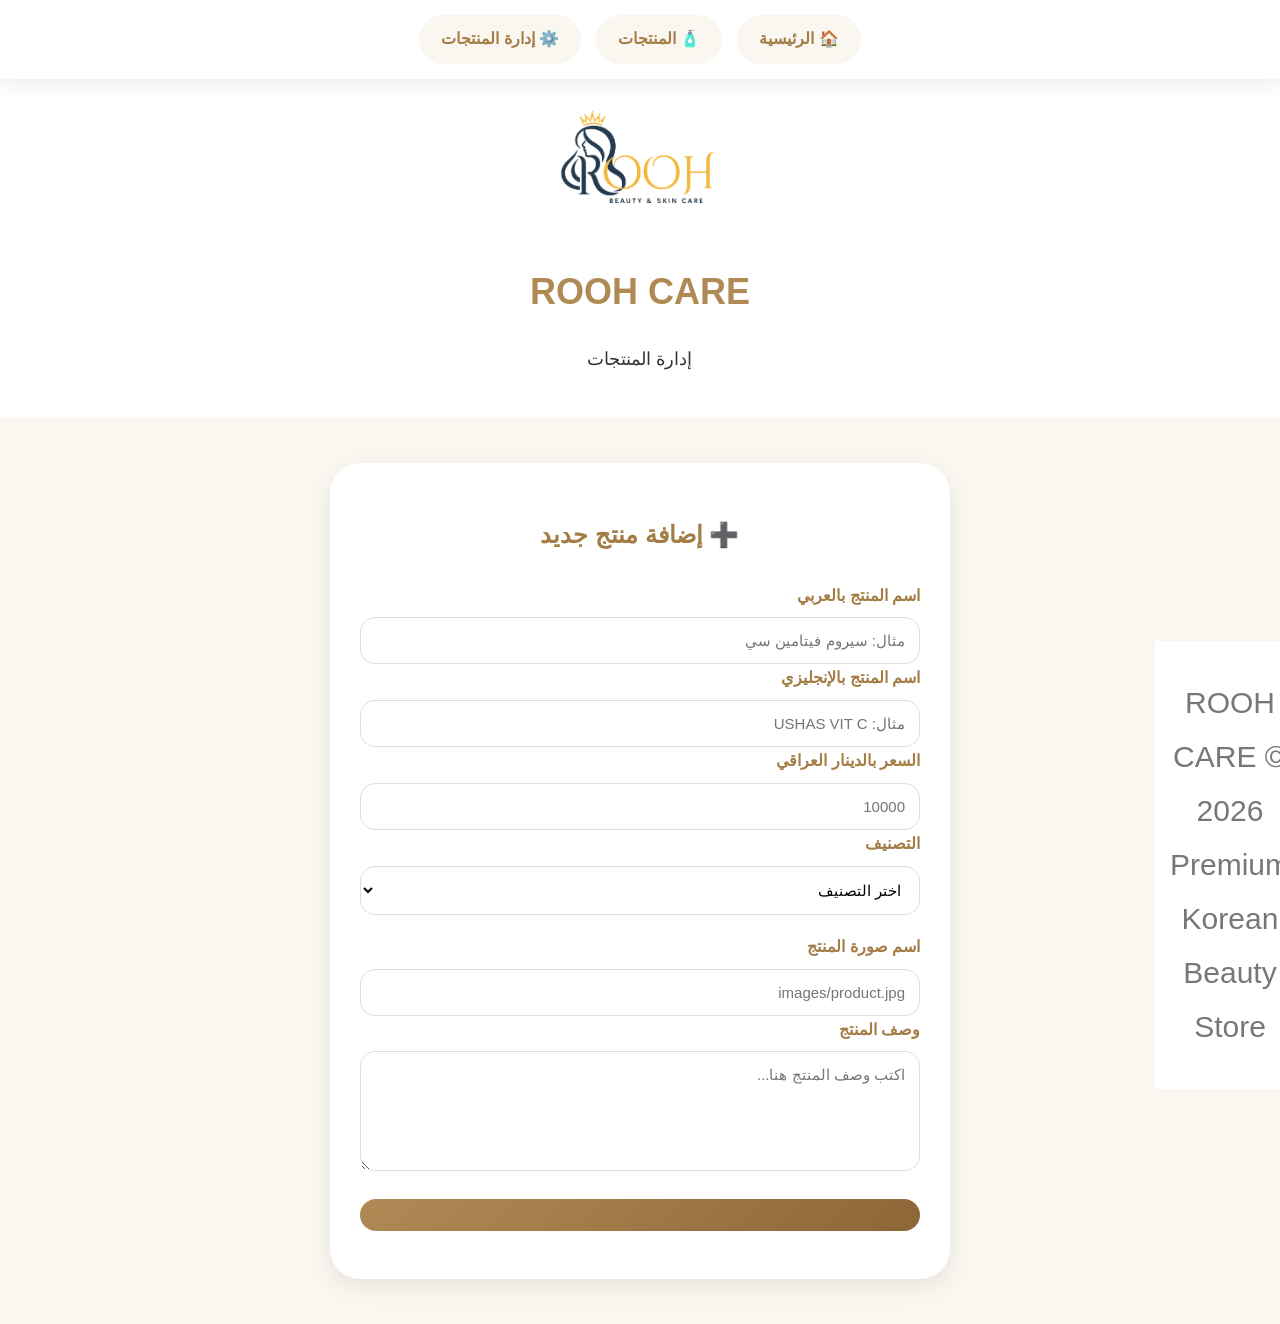
==== commit 6eb1aeac: "Enhance product addition UI and error handling Updated styles for buttons and messages, added loadin" ====
--- a/add-product.html
+++ b/add-product.html
@@ -57,7 +57,7 @@
 
 width:100%;
 
-border:none;
+border:0;
 
 background:linear-gradient(
 135deg,
@@ -79,6 +79,10 @@
 
 cursor:pointer;
 
+margin-top:5px;
+
+display:block;
+
 }
 
 .add-button:disabled{
@@ -105,57 +109,105 @@
 }
 
 .message.success{
-
 display:block;
-
 background:#e8f8ee;
-
 color:#16803c;
-
 }
 
 .message.error{
-
 display:block;
-
 background:#fdeaea;
-
 color:#b42318;
-
 }
 
 .message.loading{
-
 display:block;
-
 background:#fff5dc;
-
 color:#8a641f;
-
-}
-
-</style></head><body><nav class="navbar"><a href="index.html">
+}
+
+
+/* منع أي رابط من تغطية الصفحة */
+
+.admin-page,
+.admin-box,
+.form-group,
+.add-button{
+position:relative;
+z-index:10;
+}
+
+
+/* زر واتساب مستقل */
+
+.whatsapp-admin{
+
+position:fixed;
+
+right:20px;
+bottom:20px;
+
+width:60px;
+height:60px;
+
+border-radius:50%;
+
+background:#25D366;
+
+display:flex;
+
+align-items:center;
+
+justify-content:center;
+
+color:white;
+
+text-decoration:none;
+
+font-size:30px;
+
+z-index:9999;
+
+box-shadow:0 5px 20px rgba(0,0,0,.2);
+
+}
+
+@media(max-width:600px){
+
+.admin-page{
+padding:10px;
+margin:15px auto;
+}
+
+.admin-box{
+padding:20px;
+}
+
+}
+
+</style></head><body><!-- =========================
+NAVBAR
+========================= --><nav class="navbar"><a href="index.html">
 🏠 الرئيسية
 </a><a href="products.html">
 🧴 المنتجات
 </a><a href="add-product.html">
 ⚙️ إدارة المنتجات
-</a><a
-href="https://wa.me/9647706136665"
-target="_blank"
-
-«»
-
-💬 واتساب
-</a>
-
-</nav><header><div class="logo"><img
+</a></nav><!-- =========================
+HEADER
+========================= --><header><div class="logo"><img
 src="images/logo.png"
 alt="ROOH CARE"
 
 «»
 
-</div><h1>ROOH CARE</h1><p>إدارة المنتجات</p></header><main class="admin-page"><div class="admin-box"><h2 class="admin-title">
+</div><h1>
+ROOH CARE
+</h1><p>
+إدارة المنتجات
+</p></header><!-- =========================
+ADMIN
+========================= --><main class="admin-page"><div class="admin-box"><h2 class="admin-title">
 ➕ إضافة منتج جديد
 </h2><div class="form-group"><label>
 اسم المنتج بالعربي
@@ -222,6 +274,7 @@
 ></textarea></div><button
 id="addButton"
 class="add-button"
+type="button"
 onclick="addProduct()"
 
 «»
@@ -231,23 +284,41 @@
 </button><div
 id="message"
 class="message"
-></div></div></main><footer>ROOH CARE © 2026
+></div></div></main><!-- =========================
+WHATSAPP
+========================= --><a
+class="whatsapp-admin"
+href="https://wa.me/9647706136665"
+target="_blank"
+rel="noopener noreferrer"
+aria-label="واتساب"
+
+«»
+
+💬
+</a>
+
+<!-- =========================
+FOOTER
+========================= --><footer>ROOH CARE © 2026
 
 <br>Premium Korean Beauty Store
 
 </footer><script>
 
-/*
-========================================
-رابط ROOH CARE Worker
+/* ==================================
+رابط Worker الخاص بك
 لا تغيّره
-========================================
-*/
+================================== */
 
 const WORKER_URL =
 "https://rooh-care-admin.ahmed-j51.workers.dev";
 
 
+/* ==================================
+إضافة المنتج
+================================== */
+
 async function addProduct(){
 
 const button =
@@ -293,6 +364,7 @@
 
 }
 
+
 if(!product.nameEn){
 
 showMessage(
@@ -304,10 +376,11 @@
 
 }
 
+
 if(!product.price){
 
 showMessage(
-"❌ اكتب سعر المنتج",
+"❌ اكتب السعر",
 "error"
 );
 
@@ -315,10 +388,11 @@
 
 }
 
+
 if(!product.category){
 
 showMessage(
-"❌ اختر تصنيف المنتج",
+"❌ اختر التصنيف",
 "error"
 );
 
@@ -326,10 +400,11 @@
 
 }
 
+
 if(!product.image){
 
 showMessage(
-"❌ اكتب مسار الصورة",
+"❌ اكتب اسم الصورة",
 "error"
 );
 
@@ -337,6 +412,7 @@
 
 }
 
+
 if(!product.description){
 
 showMessage(
@@ -349,7 +425,7 @@
 }
 
 
-/* بدء العملية */
+/* بدء الإضافة */
 
 button.disabled=true;
 
@@ -362,26 +438,7 @@
 );
 
 
-/*
-========================================
-إرسال المنتج
-========================================
-*/
-
 try{
-
-const controller =
-new AbortController();
-
-const timer =
-setTimeout(
-function(){
-
-controller.abort();
-
-},
-20000
-);
 
 
 const response =
@@ -399,17 +456,11 @@
 },
 
 body:
-JSON.stringify(product),
-
-signal:
-controller.signal
-
-}
-
-);
-
-
-clearTimeout(timer);
+JSON.stringify(product)
+
+}
+
+);
 
 
 const text =
@@ -429,7 +480,7 @@
 catch{
 
 throw new Error(
-"لم تصل استجابة صحيحة من Worker"
+"Worker لم يرجع استجابة صحيحة"
 );
 
 }
@@ -438,10 +489,8 @@
 if(!response.ok){
 
 throw new Error(
-
 data.message ||
-"حدث خطأ أثناء الإضافة"
-
+"حدث خطأ في Worker"
 );
 
 }
@@ -450,10 +499,8 @@
 if(!data.success){
 
 throw new Error(
-
 data.message ||
 "لم تتم إضافة المنتج"
-
 );
 
 }
@@ -471,7 +518,7 @@
 );
 
 
-/* تنظيف الحقول */
+/* مسح البيانات */
 
 document.getElementById("nameAr")
 .value="";
@@ -496,29 +543,14 @@
 
 catch(error){
 
-if(error.name==="AbortError"){
-
-showMessage(
-
-"❌ انتهى الاتصال بعد 20 ثانية.\n\n" +
-"لم يصل رد من Worker.",
-
-"error"
-
-);
-
-}else{
-
-showMessage(
-
-"❌ لم تتم إضافة المنتج\n\n" +
+showMessage(
+
+"❌ فشل إضافة المنتج\n\n" +
 error.message,
 
 "error"
 
 );
-
-}
 
 }
 
@@ -531,11 +563,9 @@
 }
 
 
-/*
-========================================
-عرض الرسائل
-========================================
-*/
+/* ==================================
+الرسائل
+================================== */
 
 function showMessage(text,type){
 
